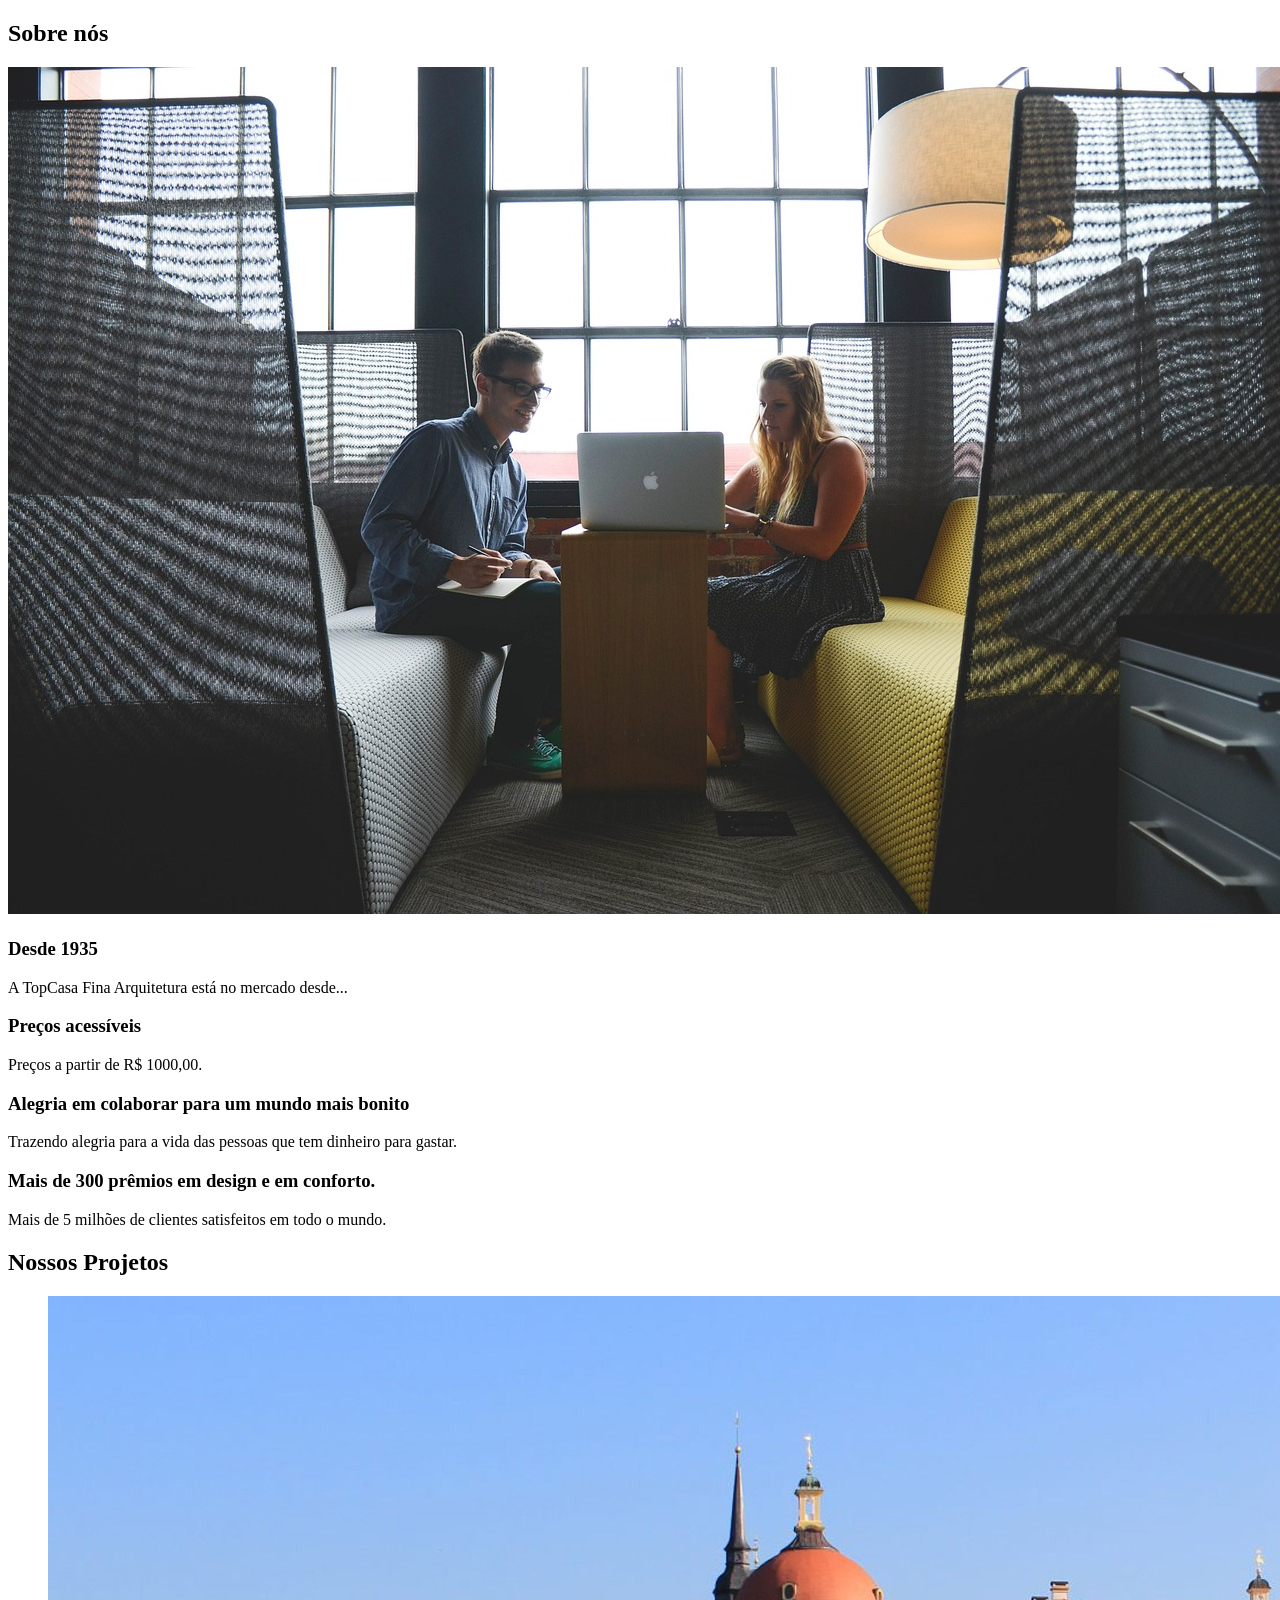
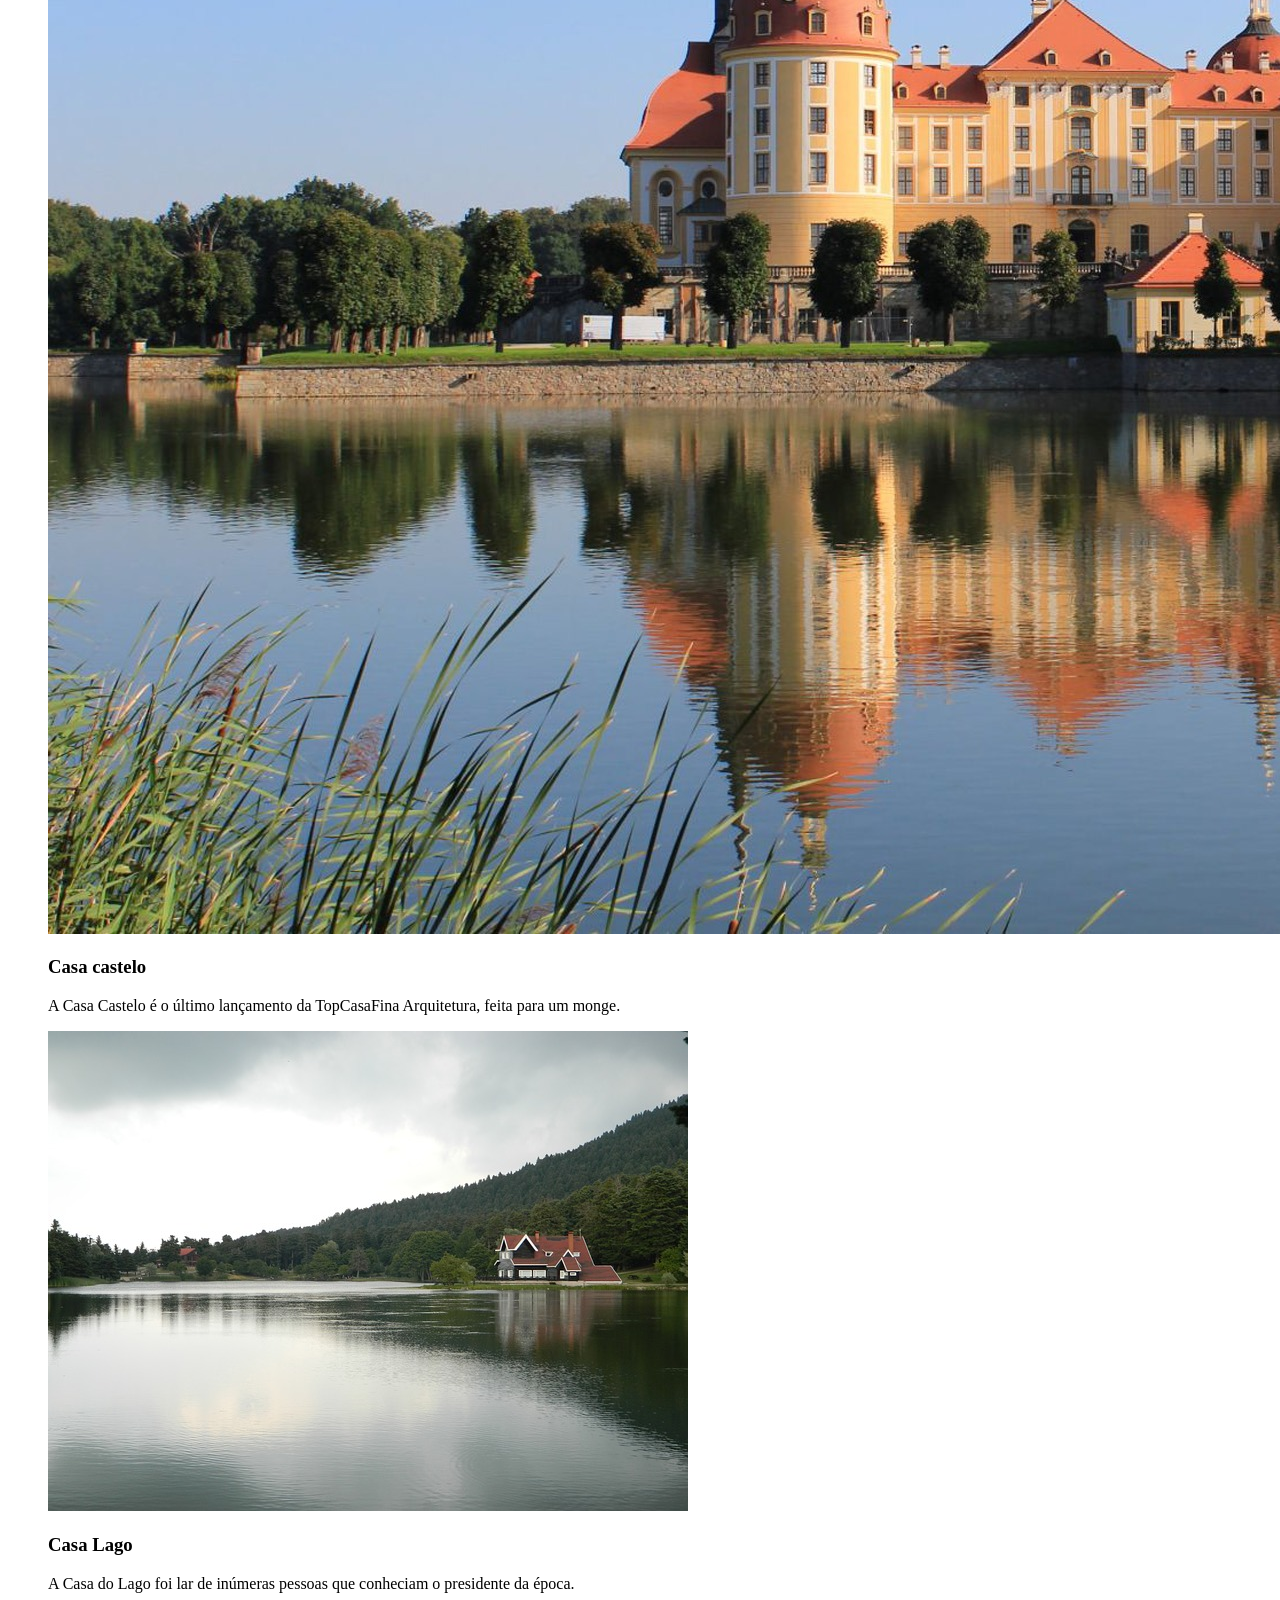
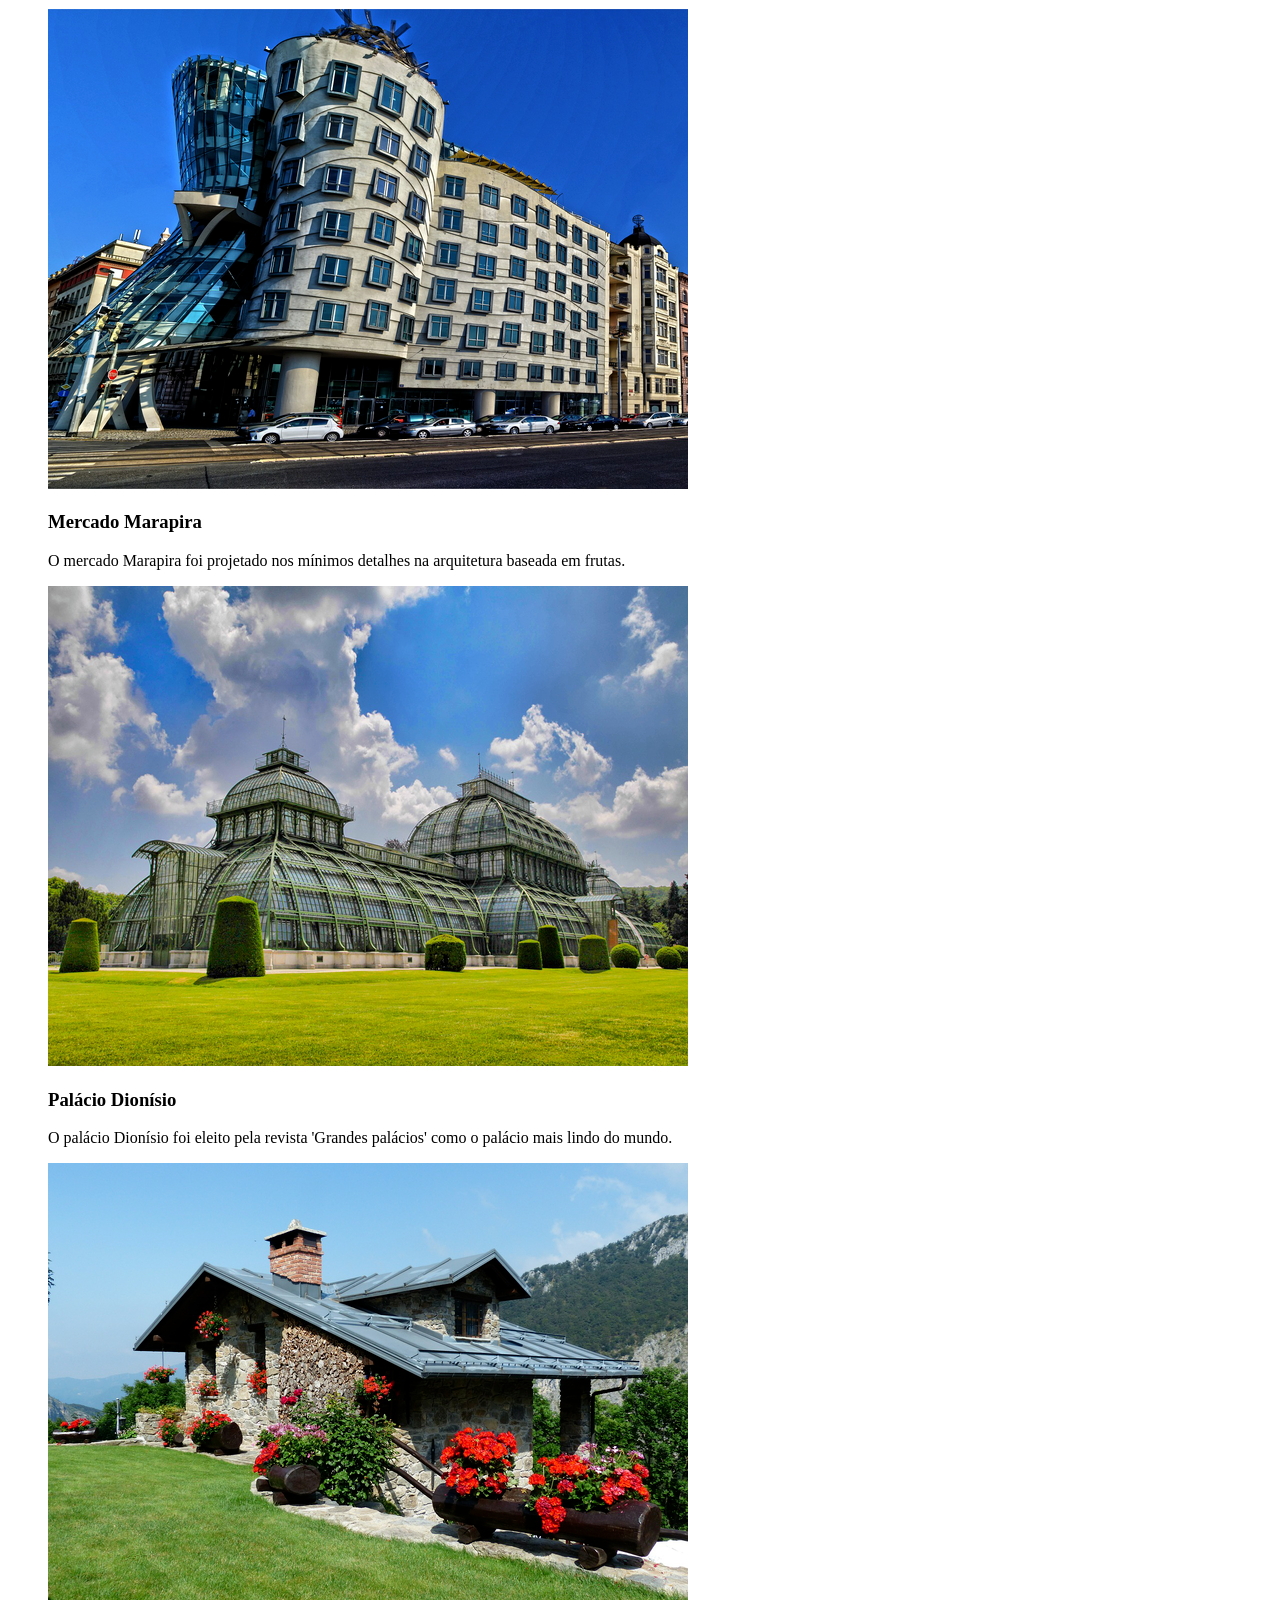
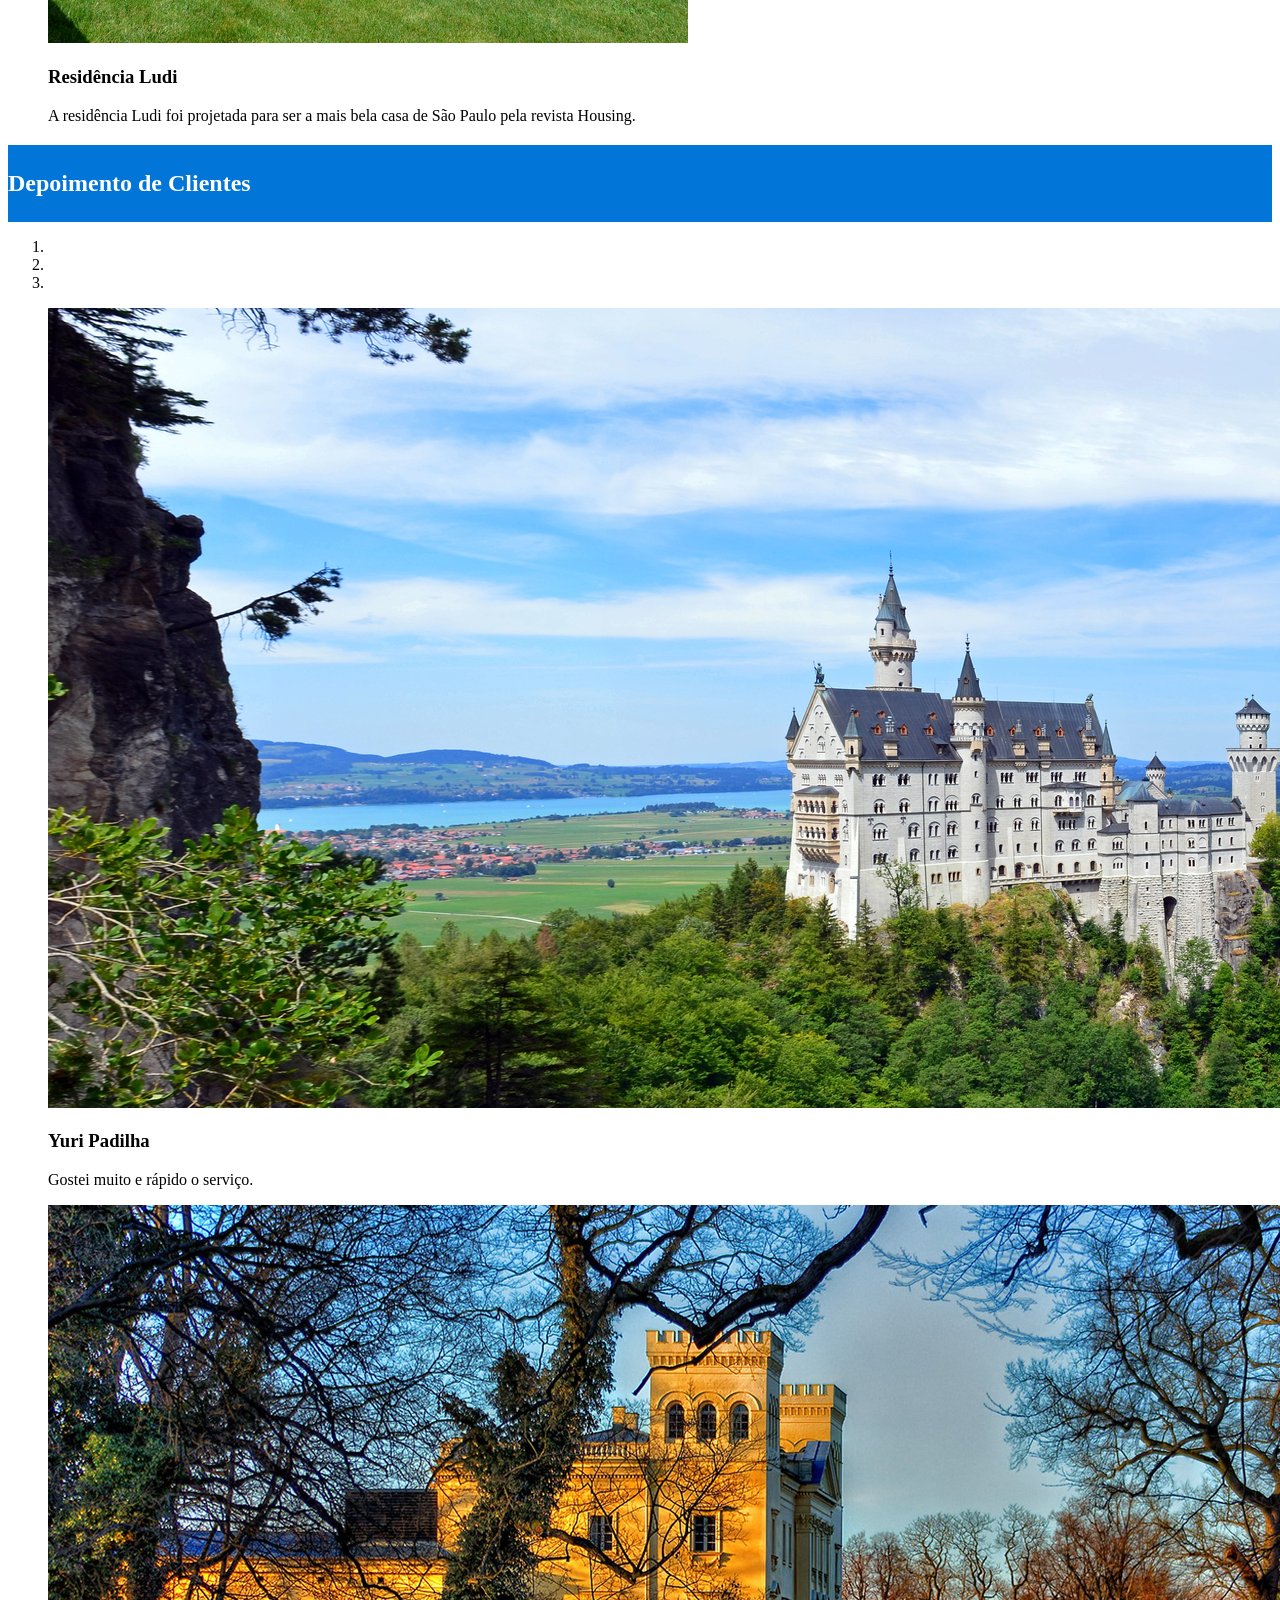
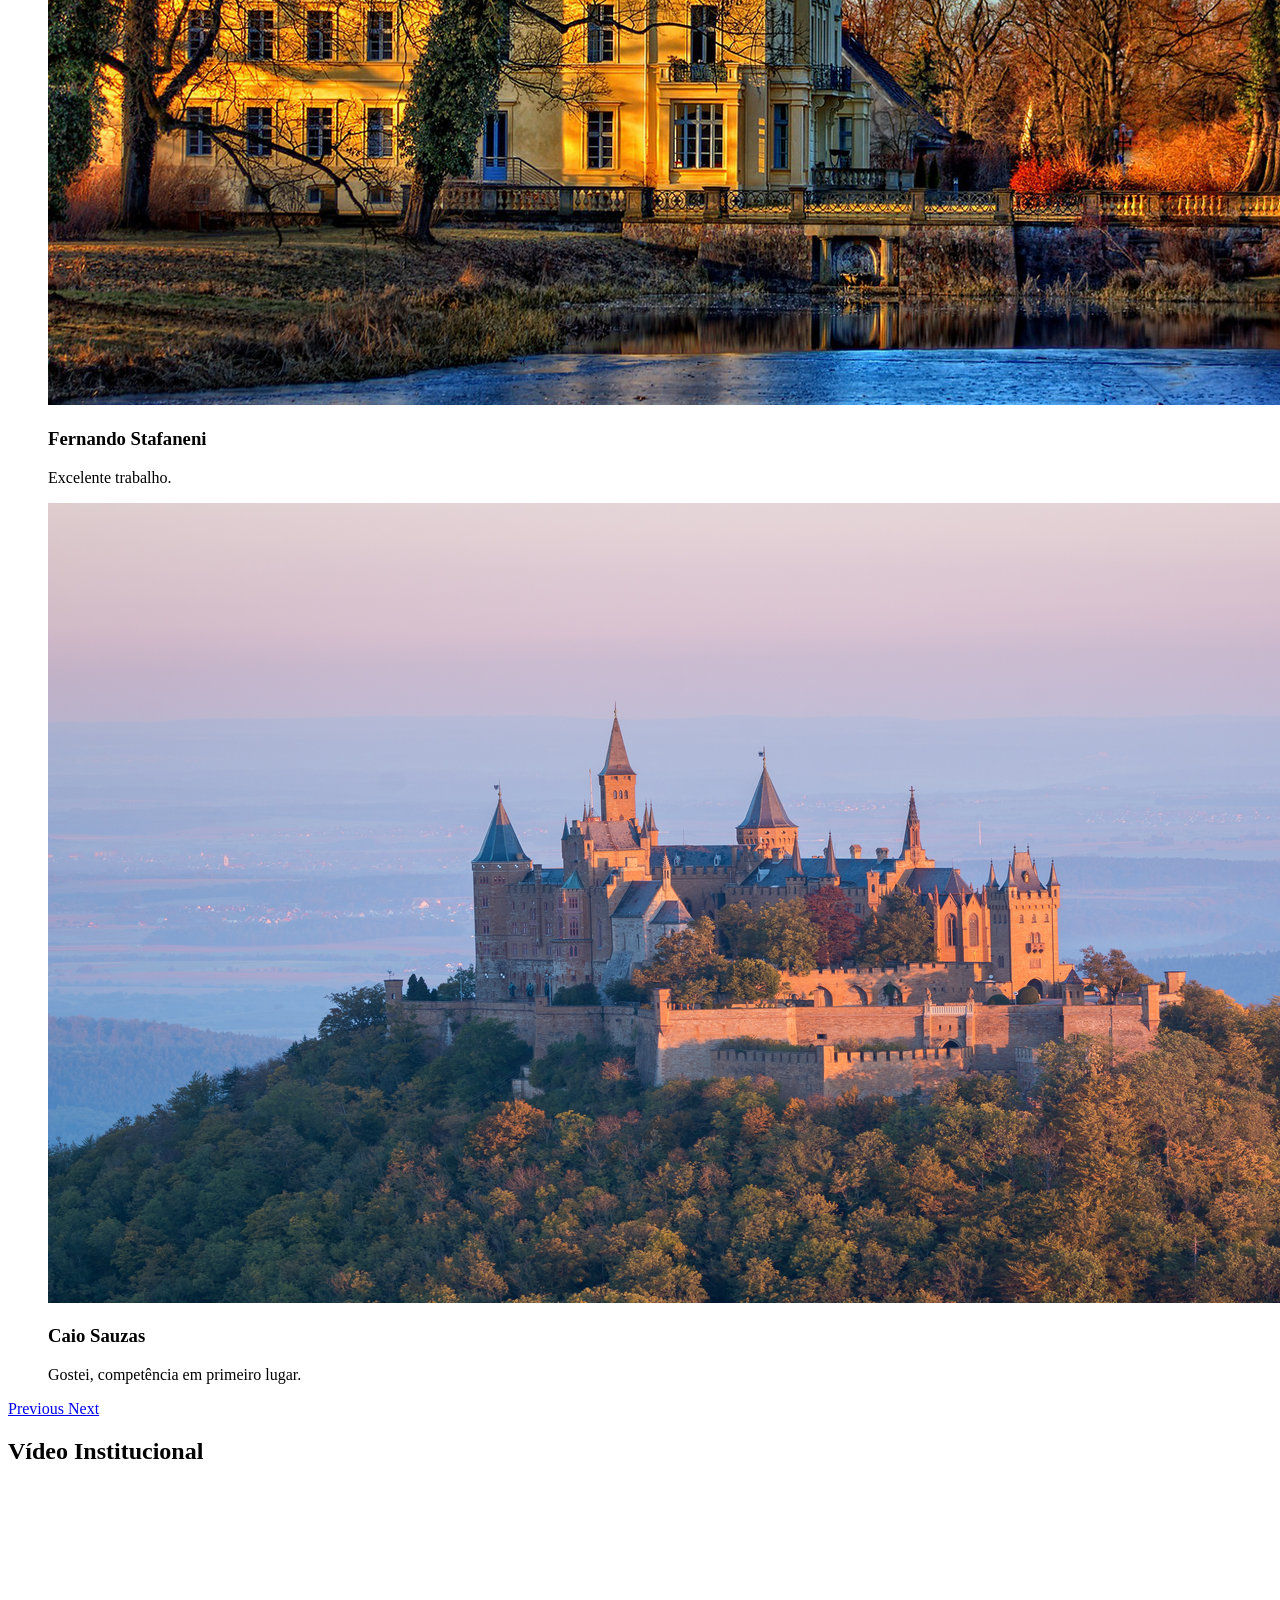
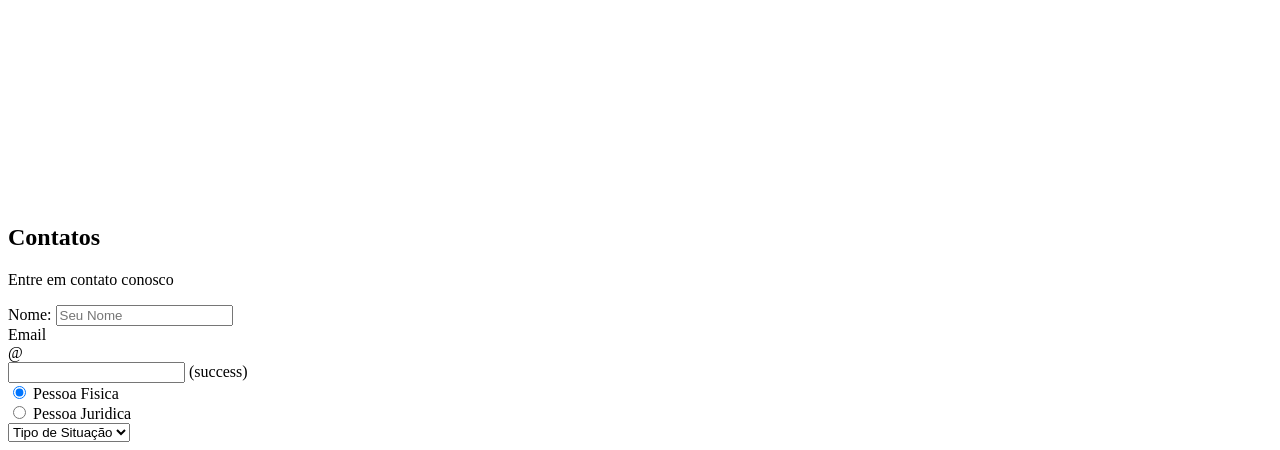
==== index.html @ 4d67a9fd "commmit inicial" ====
<!DOCTYPE html>
<html>
<head>
	<meta charset="utf-8">
	<link rel="stylesheet" type="text/css" href="bootstrap/css/bootstrap.min.css">
	<link rel="stylesheet" type="text/css" href="css/estilos.css">
	<meta name="viewport" content="width=device-width,initial-scale=1">

	<title></title>

</head>
	<body>
		<section class="container">
			<h2> Sobre nós </h2>
			<img class="img-responsive" src="img/empresa.jpg">
			<div class="panel-group" id="painel-sobre">
				<div class="panel panel-default" >

							<div class="panel-heading">
								<h3 class="painel-title" data-toggle="collapse" data-target ="#primeiro-paragrafo" data-parent="#painel-sobre">Desde 1935</h3>		
							</div>				
						
						<div id="primeiro-paragrafo" class="collapse in">
								 <div class="panel-body">
									<div class="panel-heading">
										<p>A TopCasa Fina Arquitetura está no mercado desde... </p>
									</div>
								  </div>
						</div>
						

							<div class="panel-heading">	  
						    	<h3 class="painel-title" data-toggle="collapse" data-target ="#segundo-paragrafo" data-parent="#painel-sobre">Preços acessíveis</h3>
							</div>

						<div id="segundo-paragrafo" class="collapse in">
							    <div class="panel-body">
									<div class="panel-heading">
							    		  <p>Preços a partir de R$ 1000,00.</p>
							    	</div>	
							    </div>
						</div>    

							<div class="panel-heading">	 
						    	<h3 class="painel-title" data-toggle="collapse" data-target ="#terceiro-paragrafo" data-parent="#painel-sobre">Alegria em colaborar para um mundo mais bonito</h3>
						    </div>	

						<div id="terceiro-paragrafo" class="collapse in">    
		  					<div class="panel-body">
								<div class="panel-heading">
								      <p>Trazendo alegria para a vida das pessoas que tem dinheiro para gastar.</p>
								</div>
							</div>
						</div>	
			    </div>
			</div>
		</section>

		<div class="jumbotron">
			<div class="container">
				<h3>Mais de 300 prêmios em design e em conforto.</h3>
				<p>Mais de 5 milhões de clientes satisfeitos em todo o mundo.</p>
			</div>
		</div>
<!-- Inicio parte de projetos -->
		<section class="container">
			<div>
				<h2>Nossos Projetos</h2>
			</div>

			<figure class="thumbnail">
		      <img class="img-responsive" src="img/castelo.jpg" alt="Casa castelo">
			      <figcaption class="caption">

			        <h3>Casa castelo</h3>

				      <p>A Casa Castelo é o último lançamento da TopCasaFina Arquitetura, feita para um monge.</p>
				        
			      </figcaption> 
		    </figure>

			<figure class="thumbnail">
		      <img class="img-responsive" src="img/casa-lago.png" alt="Casa Lago">
			      <figcaption class="caption">

			        <h3>Casa Lago</h3>
				      <p>A Casa do Lago foi lar de inúmeras pessoas que conheciam o presidente da época.</p>

			      </figcaption> 
		    </figure>


			<figure class="thumbnail">
		      <img class="img-responsive" src="img/mercado-marapira.png" alt="Casa castelo">
			      <figcaption class="caption">

			        <h3>Mercado Marapira</h3>
						<p>O mercado Marapira foi projetado nos mínimos detalhes na arquitetura baseada em frutas.</p>
				        
			      </figcaption> 
		    </figure>

		    <figure class="thumbnail">
		      <img class="img-responsive" src="img/palacio-dionisio.png" alt="Palacio Dionisio">
			      <figcaption class="caption">

			        <h3>Palácio Dionísio</h3>
						<p>O palácio Dionísio foi eleito pela revista 'Grandes palácios' como o palácio mais lindo do mundo.</p>
				        
			      </figcaption> 
		    </figure>

		      <figure class="thumbnail">
		      <img class="img-responsive" src="img/residencia-ludi.png" alt="Residencia Ludi">
			      <figcaption class="caption">

			       <h3>Residência Ludi</h3>
						<p>A residência Ludi foi projetada para ser a mais bela casa de São Paulo pela revista Housing.</p>
				        
			      </figcaption> 
		    </figure>

		</section>
<!-- Fim a parte de projetos . -->



<!--Inicio da parte de carrossel. -->
<section>
		<h2 class="depoimentos-cliente">Depoimento de Clientes</h2>

		<div id="carousel-example-generic" class="carousel slide" data-ride="carousel">
		  <!-- Indicators -->
		  <ol class="carousel-indicators">
		    <li data-target="#carousel-example-generic" data-slide-to="0" class="active"></li>
		    <li data-target="#carousel-example-generic" data-slide-to="1"></li>
		    <li data-target="#carousel-example-generic" data-slide-to="2"></li>
		  </ol>

		  <!-- Wrapper for slides -->
		  <div class="carousel-inner" role="listbox">
			    <figure class="item active">
				      <img src="img\depoimentos\projetos0.png" alt="Depoimentois cliente">
					      <figcaption class="carousel-caption">
						        <h3> Yuri Padilha </h3>
								<p> Gostei muito e rápido o serviço.</p>      
						  </figcaption>
			    </figure>
				<figure class="item">
				      <img src="img\depoimentos\projetos1.png" alt="Depoimentois cliente">
						     <figcaption class="carousel-caption">
						        		<h3> Fernando Stafaneni </h3>
										<p>Excelente trabalho. </p>     
							  </figcaption> 
				</figure>

					 <figure class="item">
					      <img src="img\depoimentos\projetos2.png" alt="Depoimentois cliente">
							      <figcaption class="carousel-caption">
										   <h3>Caio Sauzas	</h3>
										   <p>Gostei, competência em primeiro lugar.</p>
					              </figcaption>

				     </figure>

				</div>

					  <!-- Controls -->
					  <a class="left carousel-control" href="#carousel-example-generic" role="button" data-slide="prev">
					    <span class="glyphicon glyphicon-chevron-left" aria-hidden="true"></span>
					    <span class="sr-only">Previous</span>
					  </a>
					  <a class="right carousel-control" href="#carousel-example-generic" role="button" data-slide="next">
					    <span class="glyphicon glyphicon-chevron-right" aria-hidden="true"></span>
					    <span class="sr-only">Next</span>
					  </a>
		</div>
</section>
<!--Final da parte de carrossel. -->

<section class="container">
    <h2>Vídeo Institucional</h2>
    <div class="embed-responsive embed-responsive-16by9">
	<iframe width="560" height="315" src="https://www.youtube.com/embed/hCMN40mVzF0" title="YouTube video player" frameborder="0" allow="accelerometer; autoplay; clipboard-write; encrypted-media; gyroscope; picture-in-picture" allowfullscreen></iframe>
            </div>
</section>

 
<!-- Fomulario Contatos-->


<section>
	<h2>Contatos</h2>
	<p>Entre em contato conosco</p>
		<form>
			<div class="form-group">
				<label for="contato-name">Nome:</label>

					<input class="form-control" id="contato-name" type="text" placeholder="Seu Nome">
			  
			</div>
		</form>

		<form>
			<div class="form-group">
			    <label for="contato-email" for="inputSuccess3">Email</label>
			    <div class="input-group">
			            <div class="input-group-addon">@</div>
			            <input type="email" class="form-control" id="contato-email" id="inputSuccess3" aria-describedby="inputSuccess3Status">
				            <span class="glyphicon glyphicon-ok form-control-feedback" aria-hidden="true"></span>
	     					<span id="inputSuccess3Status" class="sr-only">(success)</span>

			    </div>
			</div>
		</form>

		<form>
			<div class="radio">
				<label>
						<input type="radio" name="tipos-pessoas"  checked>
				Pessoa Fisica

				</label>
			</div>

			<div class="radio">
				<label>
						<input type="radio"  type="radio" name="tipos-pessoas" >
			Pessoa Juridica
				</label>
			</div>

		</form>


		<select class="form-control">

			<option disabled selected >Tipo de Situação</option>
    		<option>Casa</option>
    		<option>Apartamento</option>
    		<option>Mansão</option>

		</select>


</section>

<!-- import JavaScript -->
		<script src= "jquery.js"></script>
		<script src="bootstrap/js/bootstrap.min.js" ></script>
	</body>
</html>
---- css/estilos.css ----
#painel-sobre{

	margin-top:20px; 
}
.depoimentos-cliente{

	background-color: #0275D8;
	padding-top: 25px;
	padding-bottom: 25px;
	color: #FFF;
	margin-bottom: 0;
	font-size: 24px;

}
.cadastro-pessoa{

	display: inline;
}

.radio-botton{

	width: 50%;
	display: inline;

}
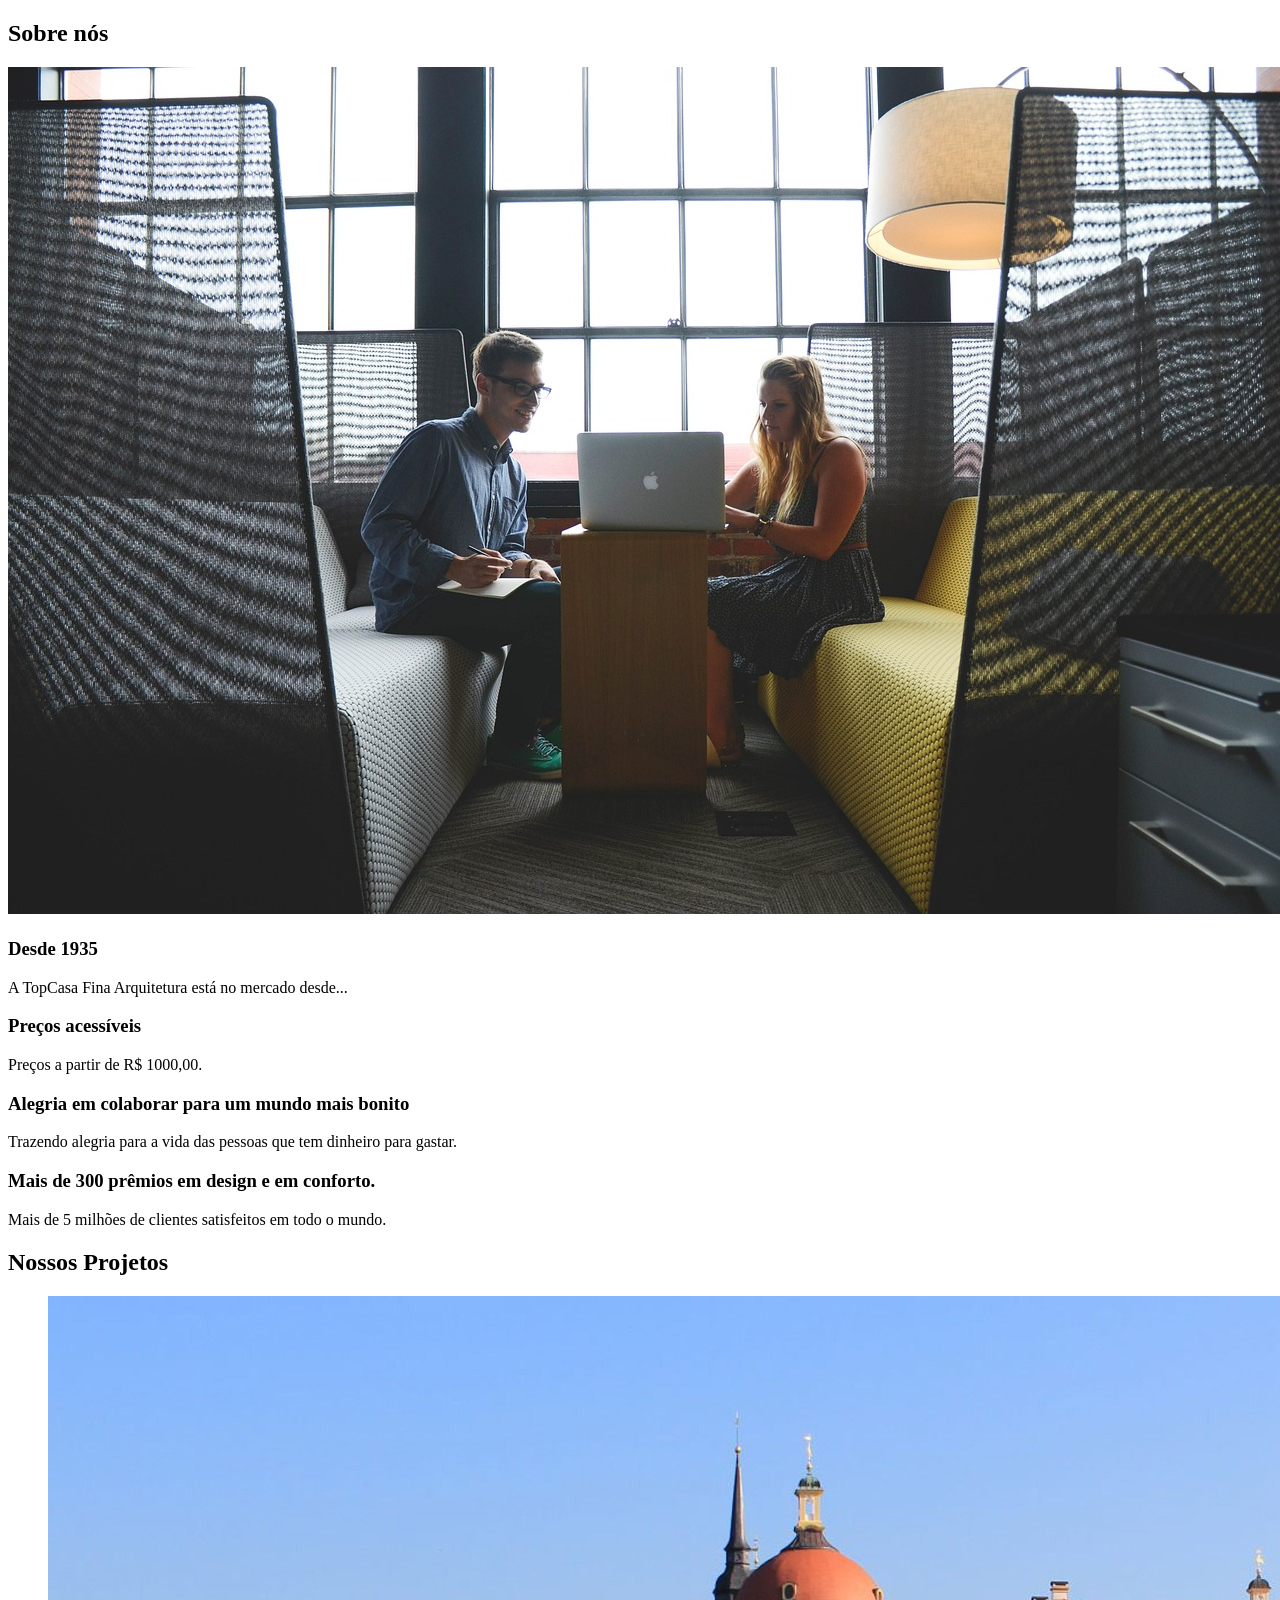
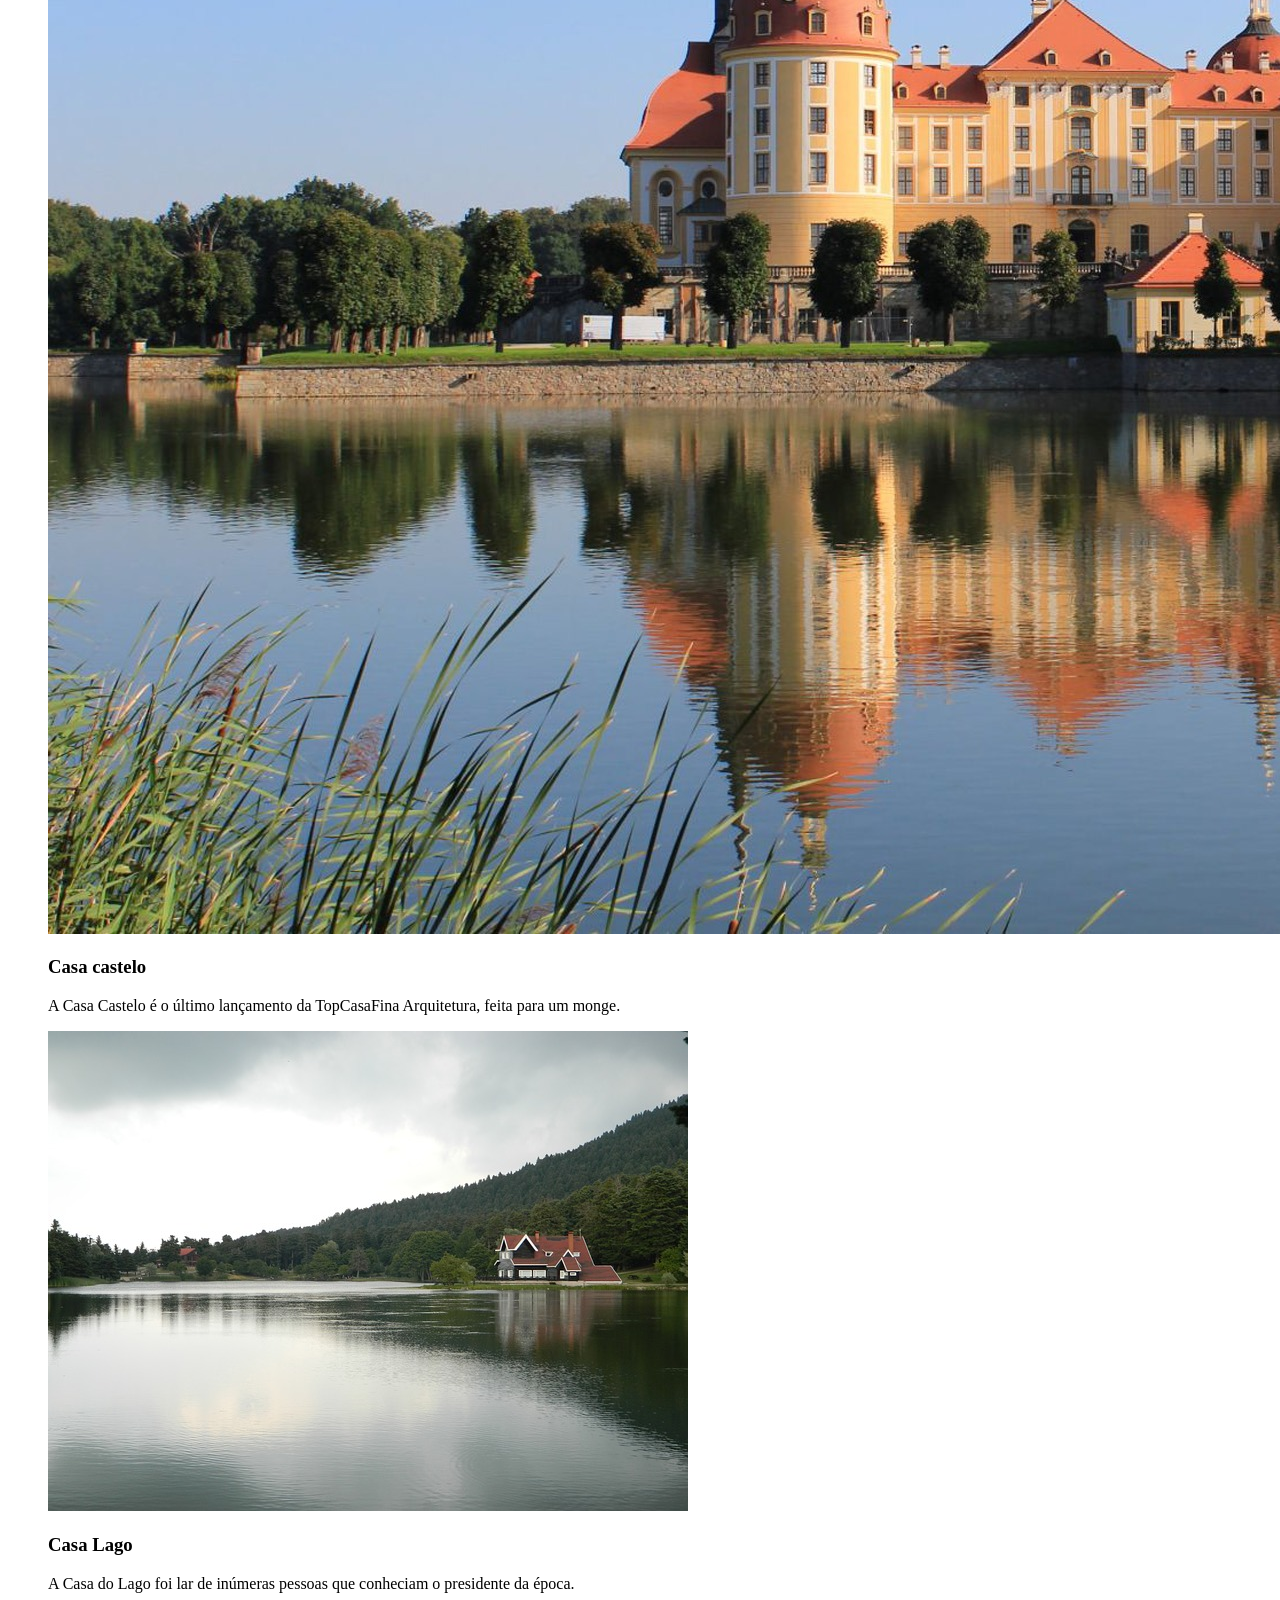
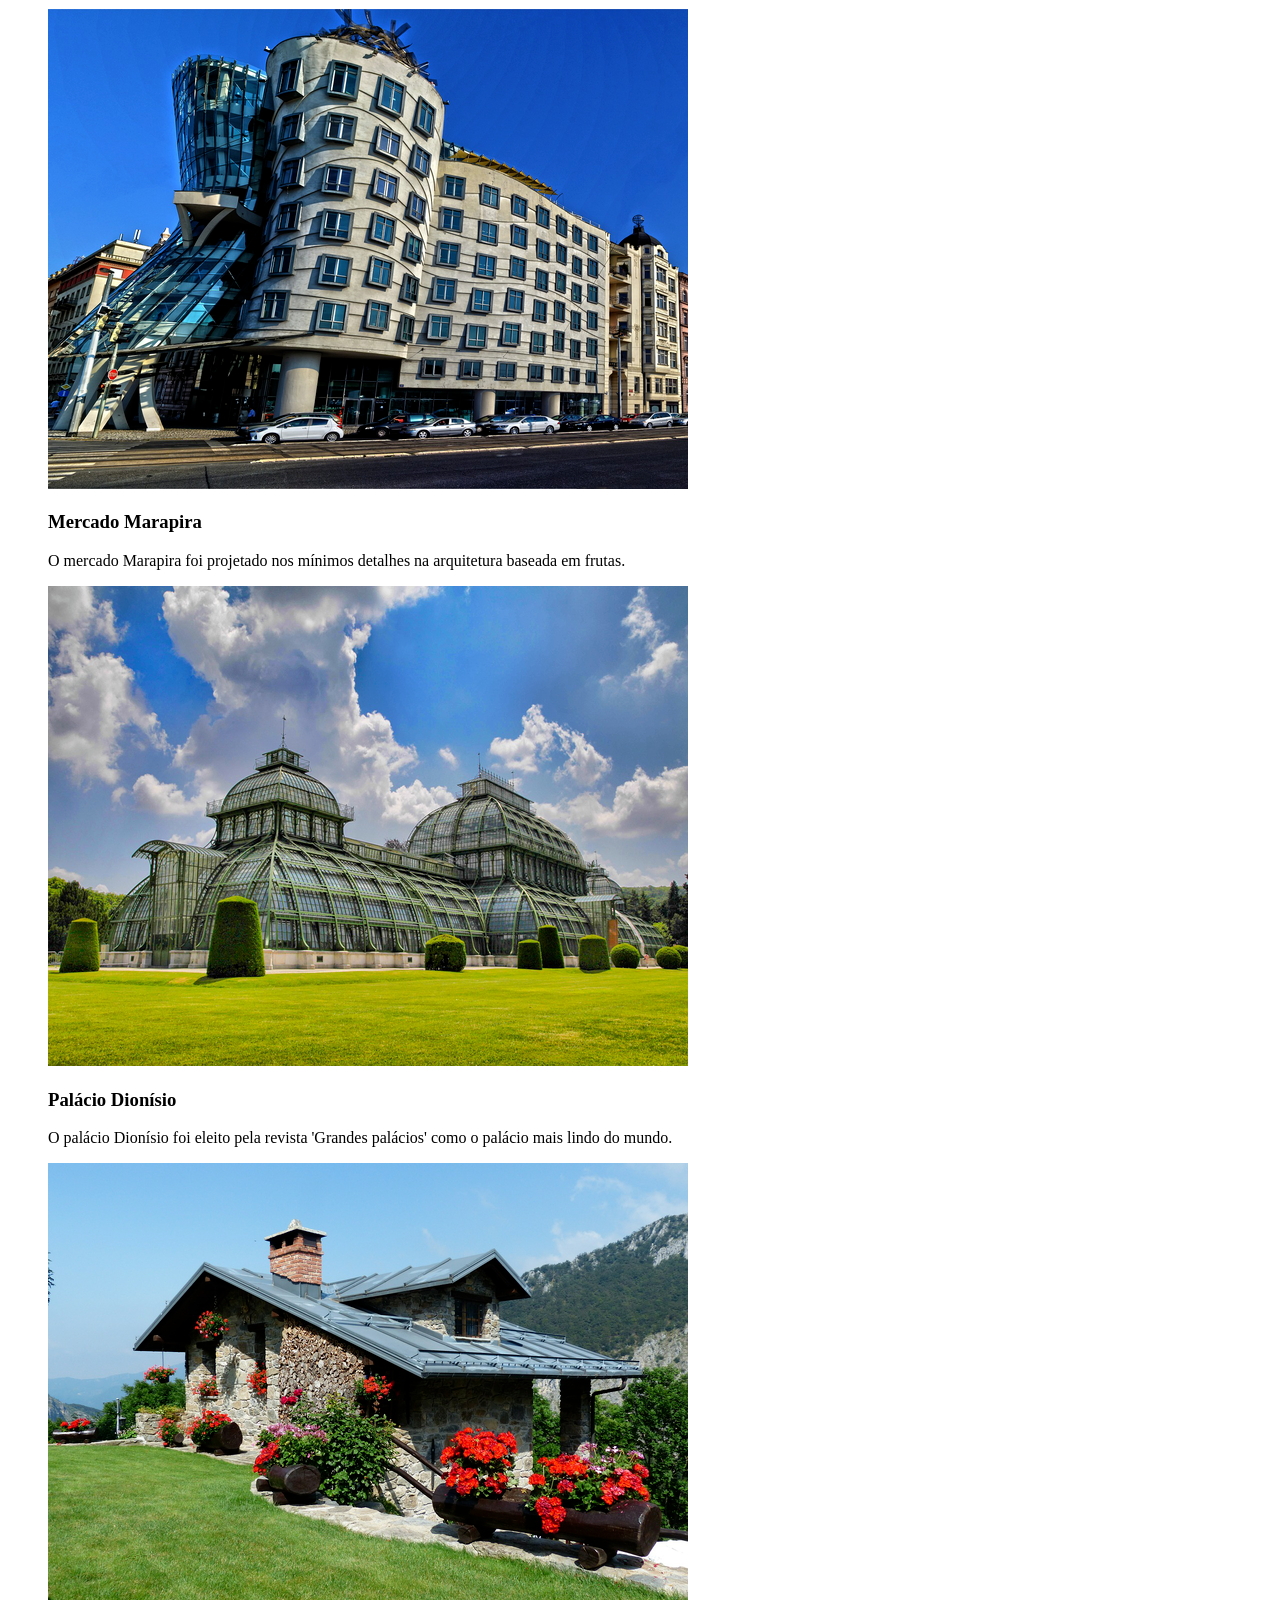
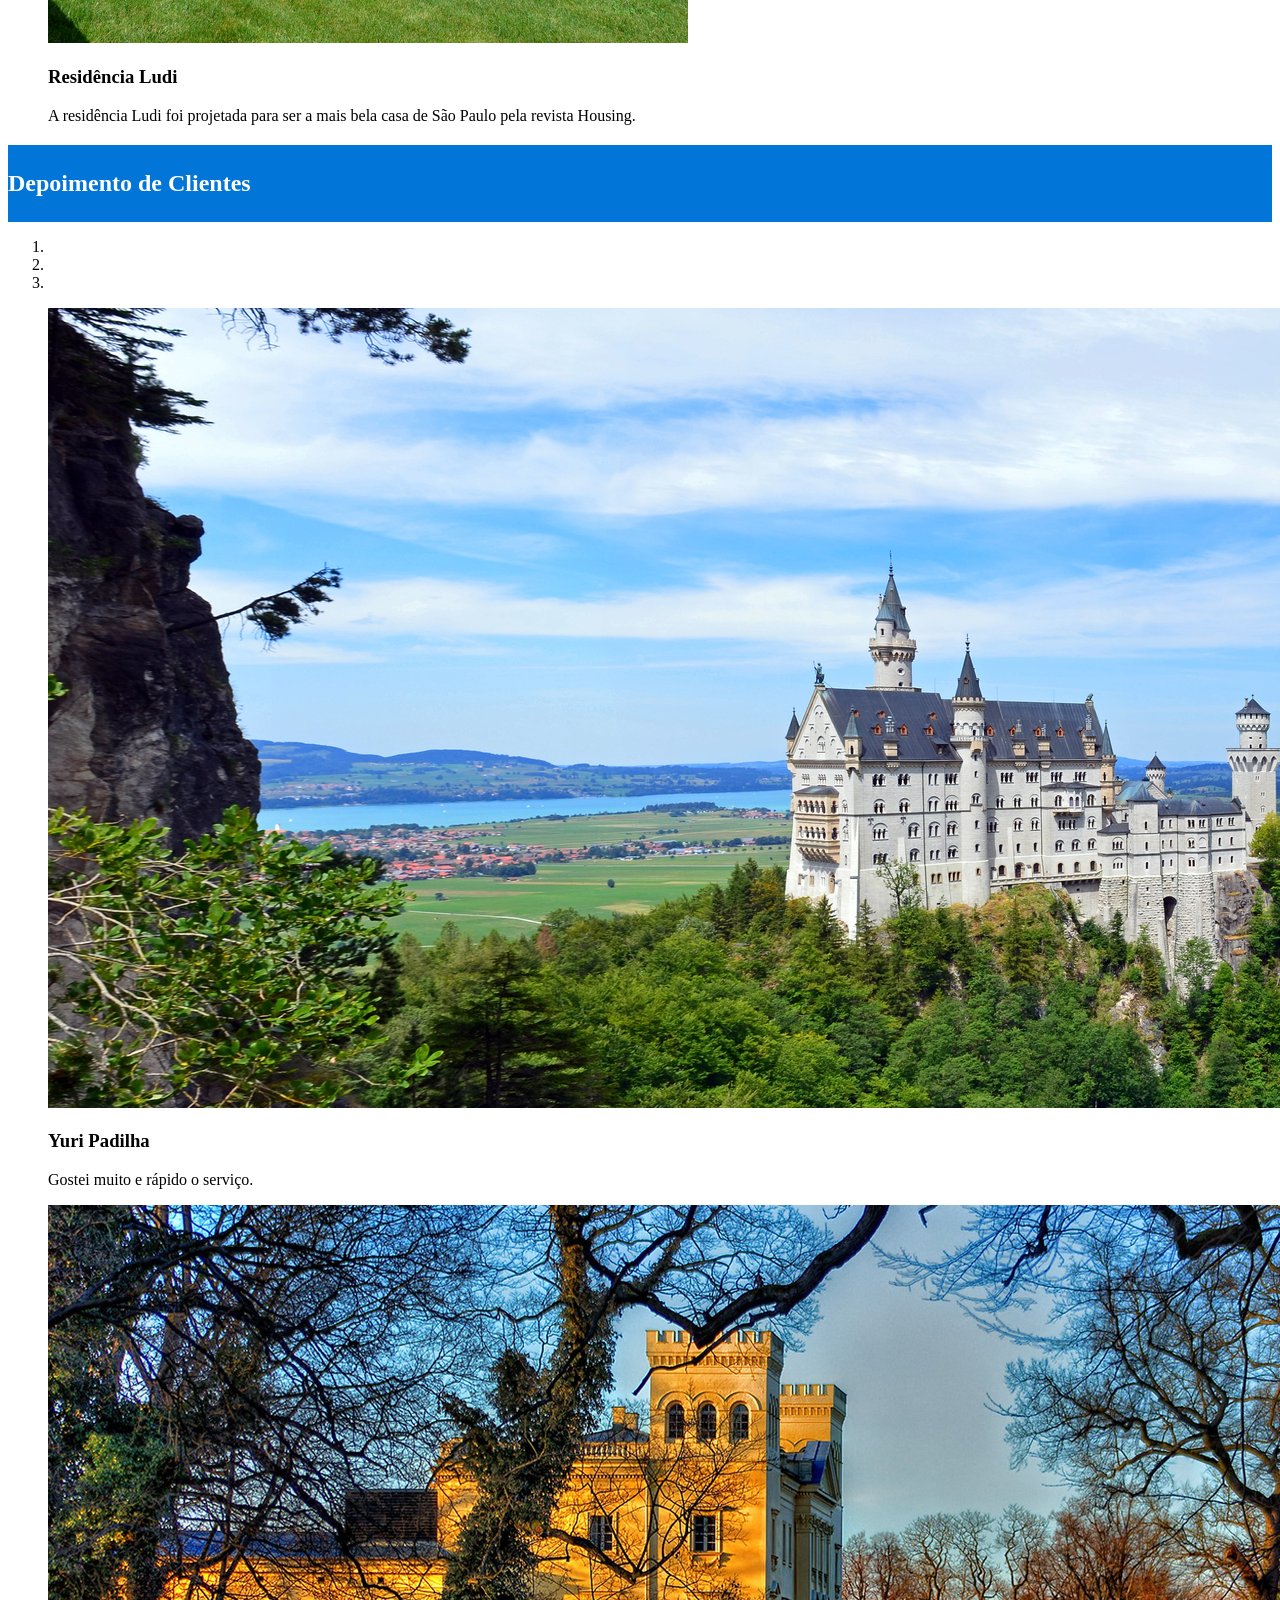
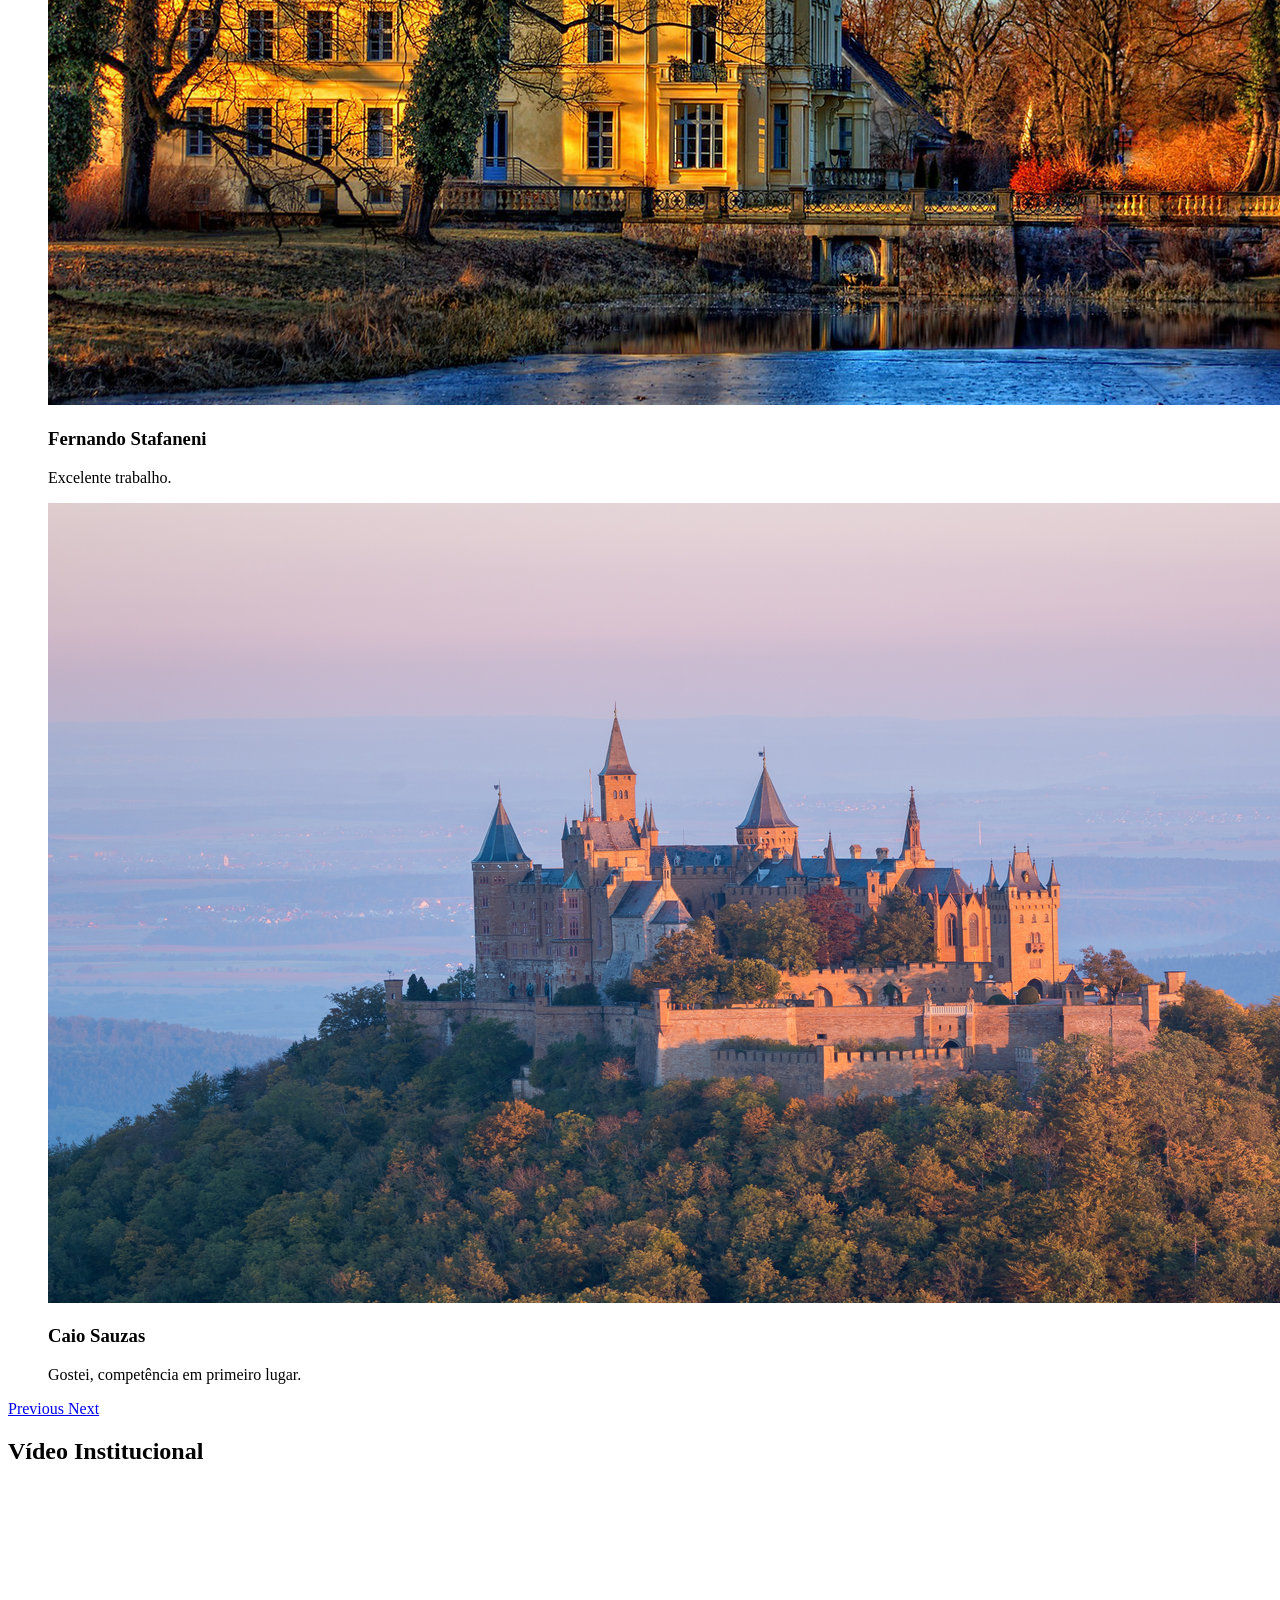
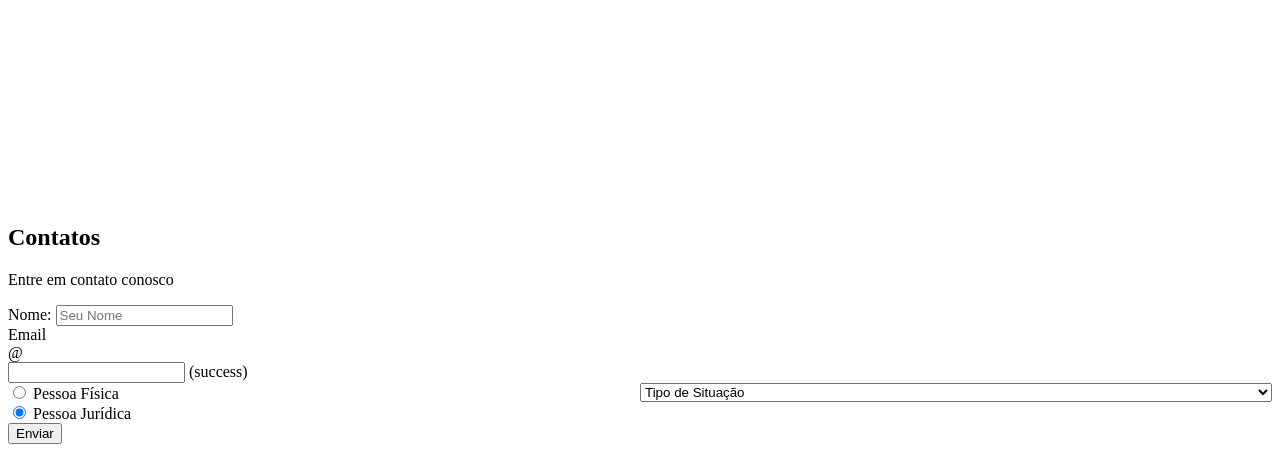
==== commit deba7236: "Implementação do formulario" ====
--- a/index.html
+++ b/index.html
@@ -181,7 +181,7 @@
 <section class="container">
     <h2>Vídeo Institucional</h2>
     <div class="embed-responsive embed-responsive-16by9">
-	<iframe width="560" height="315" src="https://www.youtube.com/embed/hCMN40mVzF0" title="YouTube video player" frameborder="0" allow="accelerometer; autoplay; clipboard-write; encrypted-media; gyroscope; picture-in-picture" allowfullscreen></iframe>
+	<iframe width="560" height="315" src="https://www.youtube.com/embed/i_3Pv1AygeI" frameborder="0" allowfullscreen></iframe>
             </div>
 </section>
 
@@ -192,12 +192,11 @@
 <section>
 	<h2>Contatos</h2>
 	<p>Entre em contato conosco</p>
+
 		<form>
 			<div class="form-group">
 				<label for="contato-name">Nome:</label>
-
-					<input class="form-control" id="contato-name" type="text" placeholder="Seu Nome">
-			  
+					<input class="form-control" id="contato-name" type="text" placeholder="Seu Nome">			  
 			</div>
 		</form>
 
@@ -214,36 +213,37 @@
 			</div>
 		</form>
 
+
 		<form>
-			<div class="radio">
-				<label>
-						<input type="radio" name="tipos-pessoas"  checked>
-				Pessoa Fisica
-
-				</label>
-			</div>
-
-			<div class="radio">
-				<label>
-						<input type="radio"  type="radio" name="tipos-pessoas" >
-			Pessoa Juridica
-				</label>
-			</div>
-
-		</form>
-
-
-		<select class="form-control">
-
-			<option disabled selected >Tipo de Situação</option>
-    		<option>Casa</option>
-    		<option>Apartamento</option>
-    		<option>Mansão</option>
-
-		</select>
-
-
-</section>
+			<div class="grupo-radio">
+    <div class="radio">
+        <label>
+            <input type="radio" name="tipo-pessoa" checked> 
+            Pessoa Física
+        </label>
+    </div>
+    <div class="radio">
+        <label>
+            <input type="radio" name="tipo-pessoa" checked> 
+            Pessoa Jurídica
+        </label>
+    </div>
+</div><!--  
+
+			--><select class=" contato-select form-control">
+
+					<option disabled selected >Tipo de Situação</option>
+		    		<option>Casa</option>
+		    		<option>Apartamento</option>
+		    		<option>Mansão</option>
+
+			</select>
+
+			<button type="submit" class="btn btn-primary ">Enviar</button>
+			
+
+	</form>
+
 
 <!-- import JavaScript -->
 		<script src= "jquery.js"></script>
--- a/css/estilos.css
+++ b/css/estilos.css
@@ -17,9 +17,18 @@
 	display: inline;
 }
 
-.radio-botton{
+
+.contato-select,
+.grupo-radio{
+	width: 50%;
+	display: inline-block;
+	vertical-align: top;
+}
+.grupo-radio .radio:first-child{
+	margin-top: 0px;
+
+}
+.alinhar-centro{
 
 	width: 50%;
-	display: inline;
-
 }
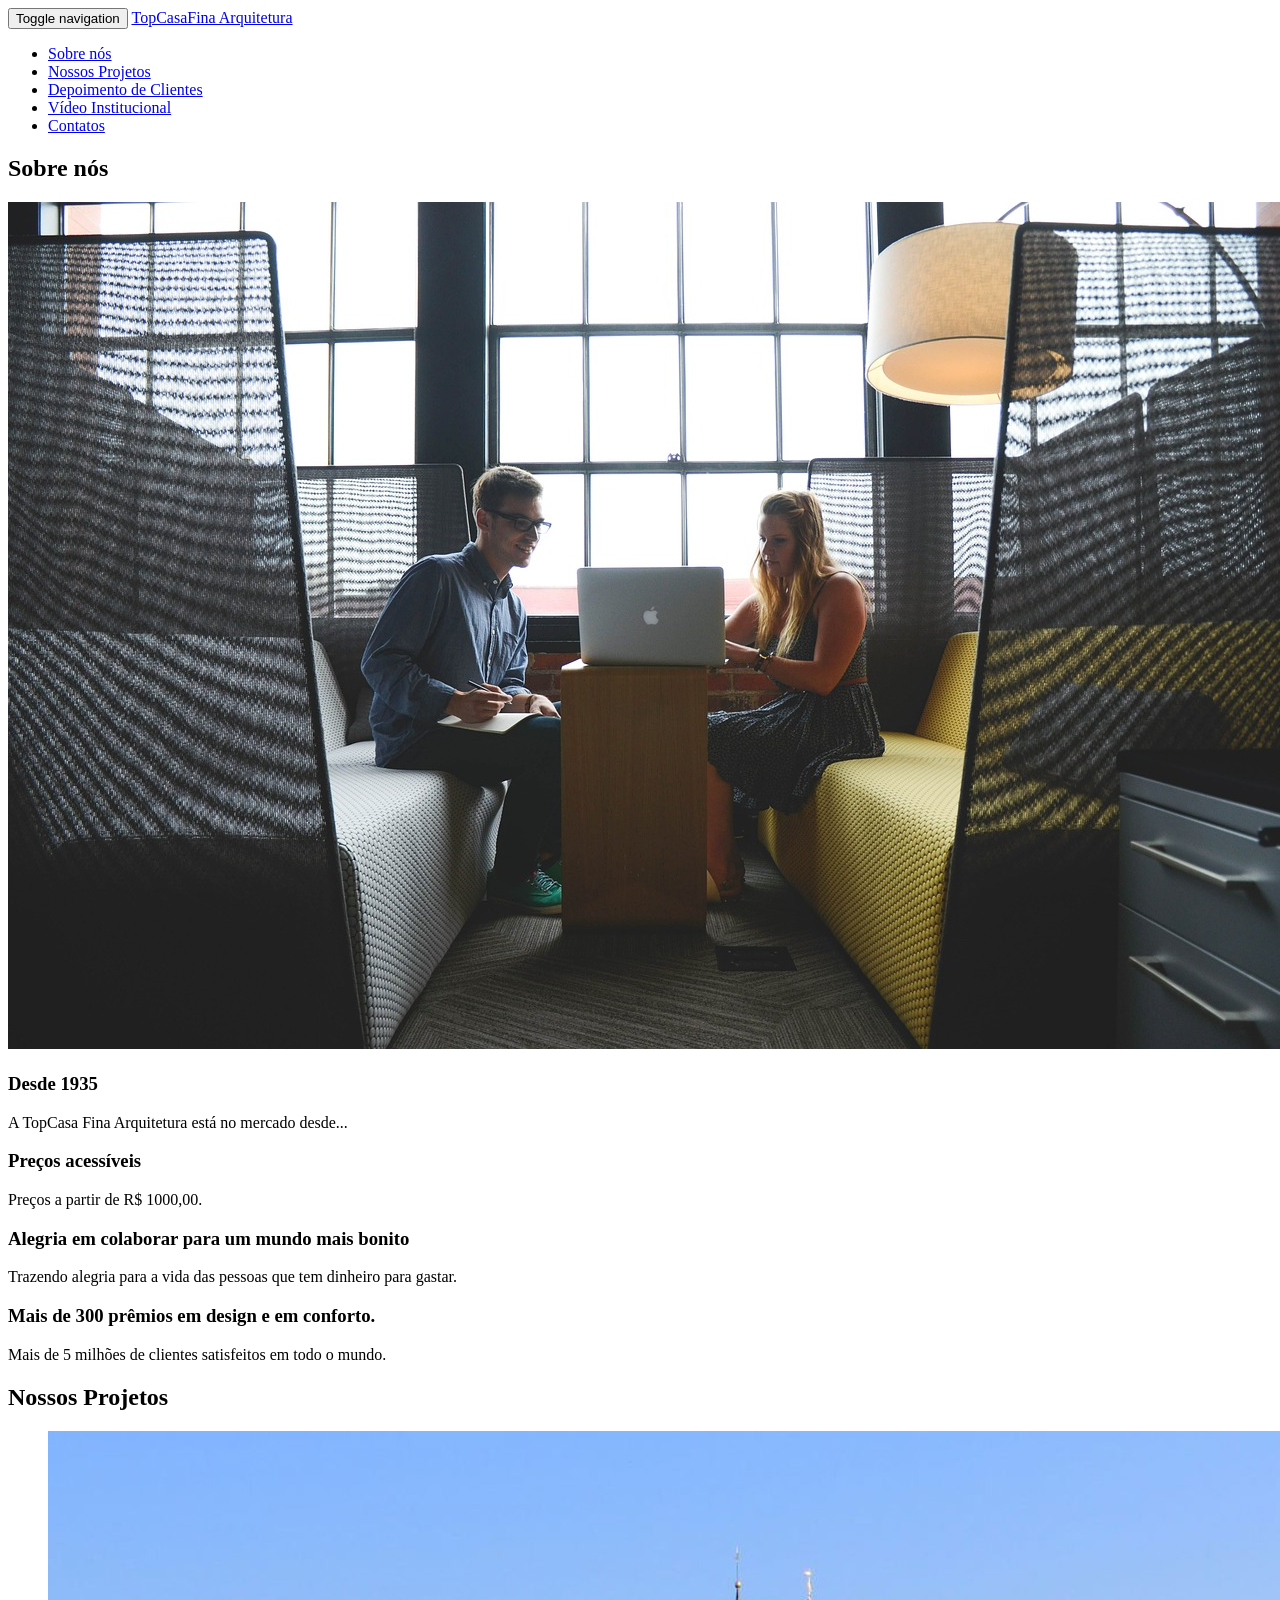
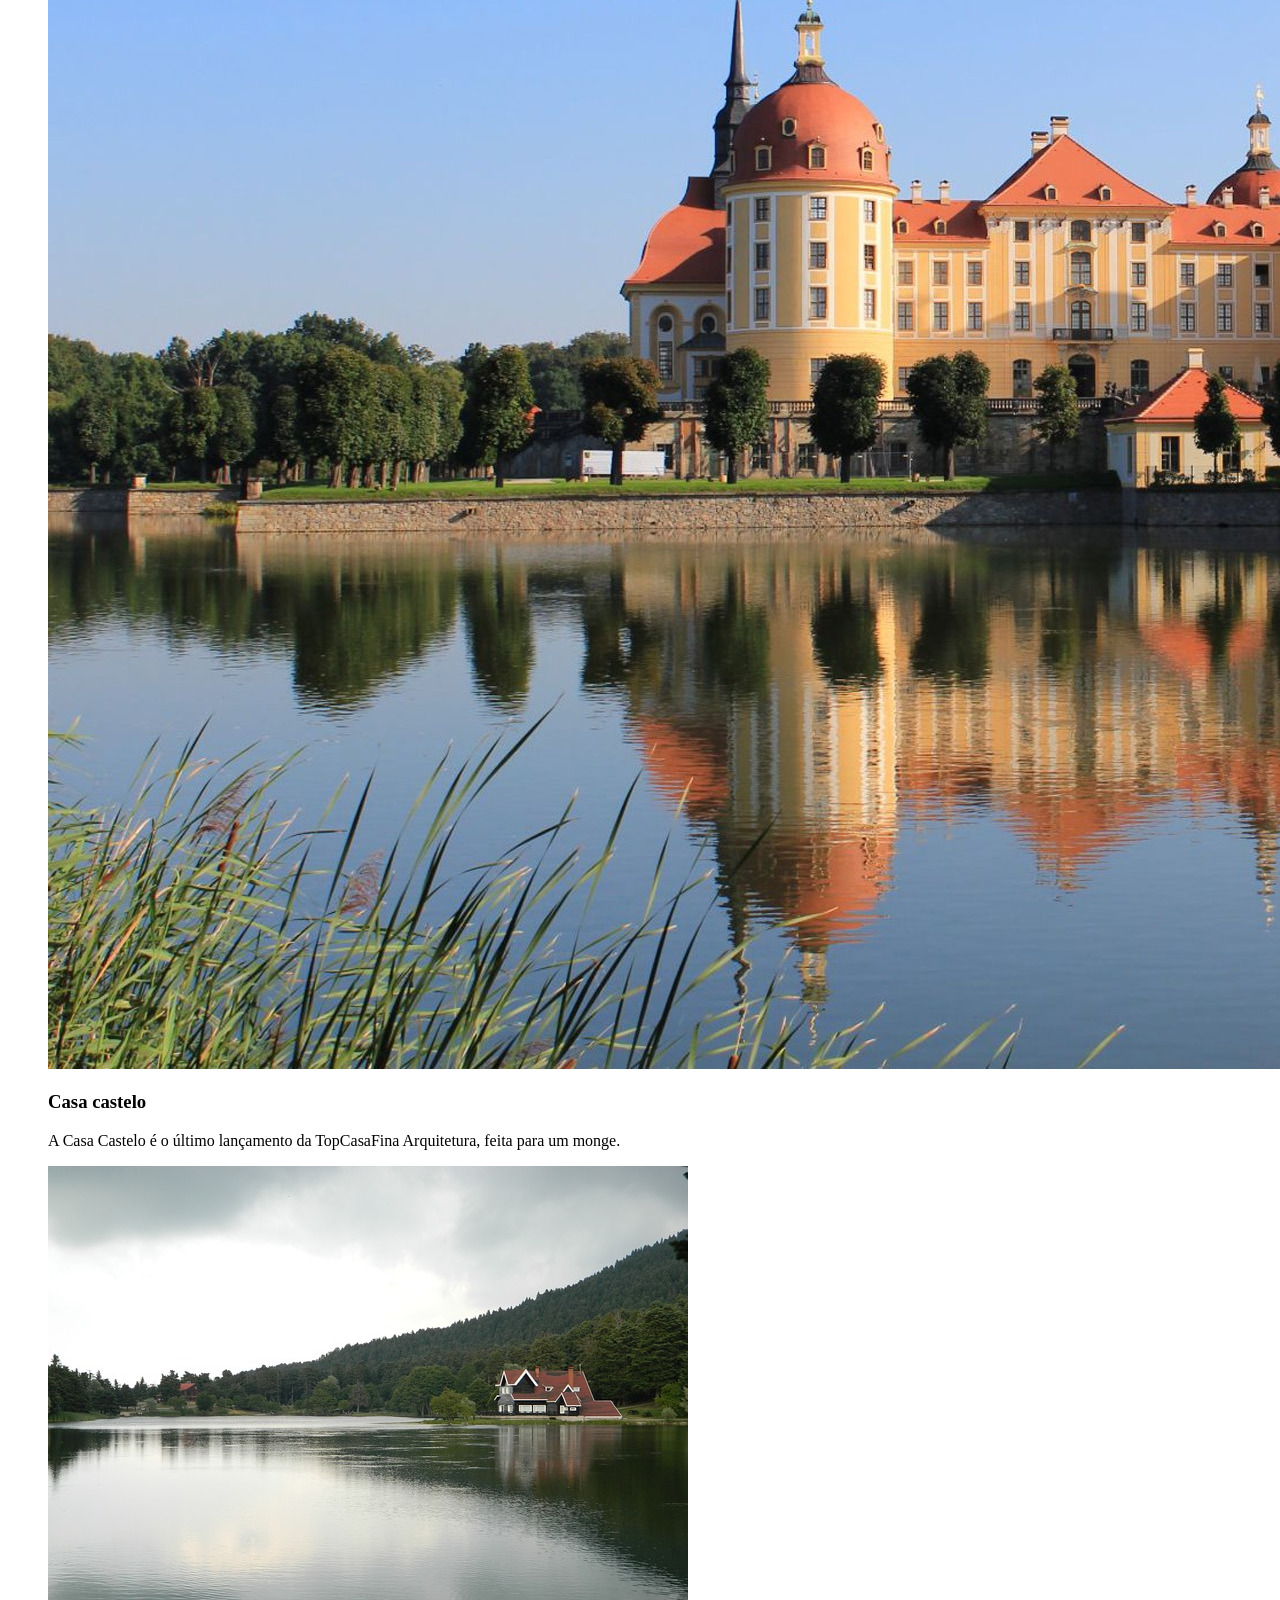
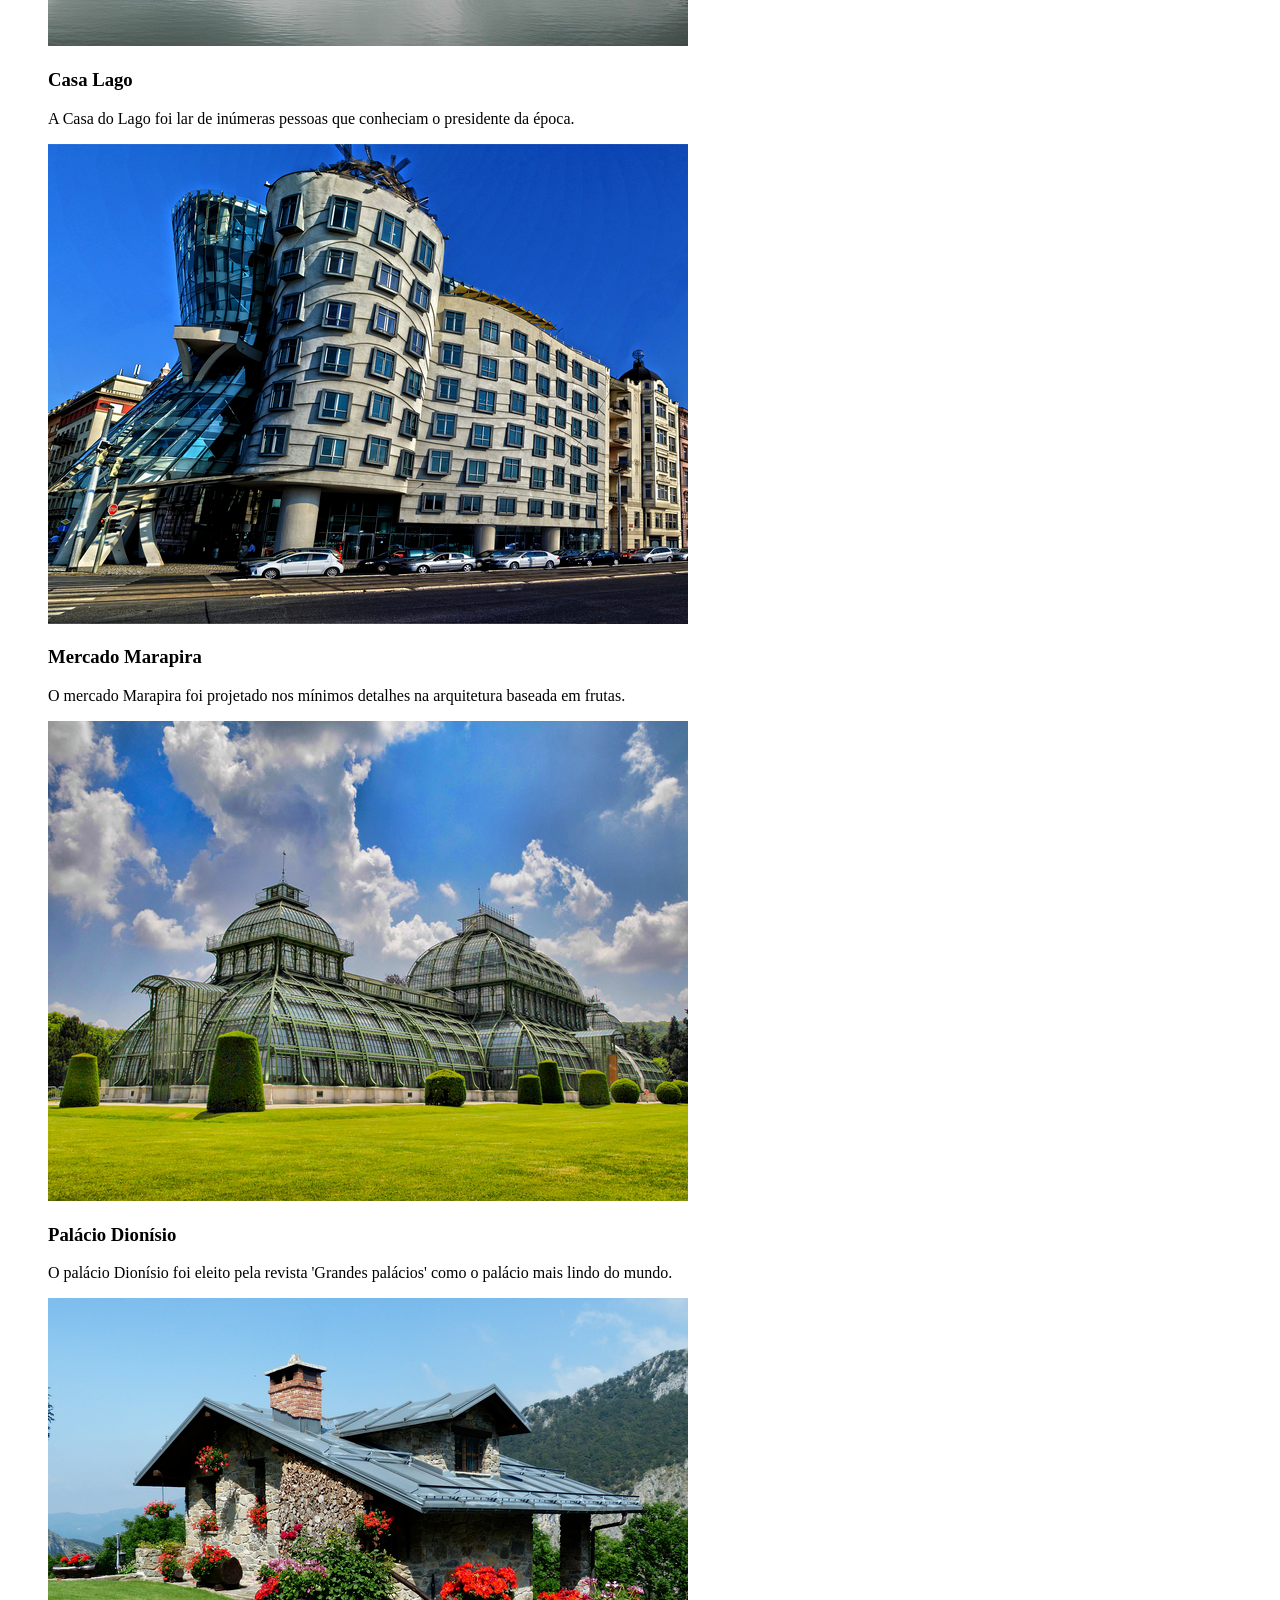
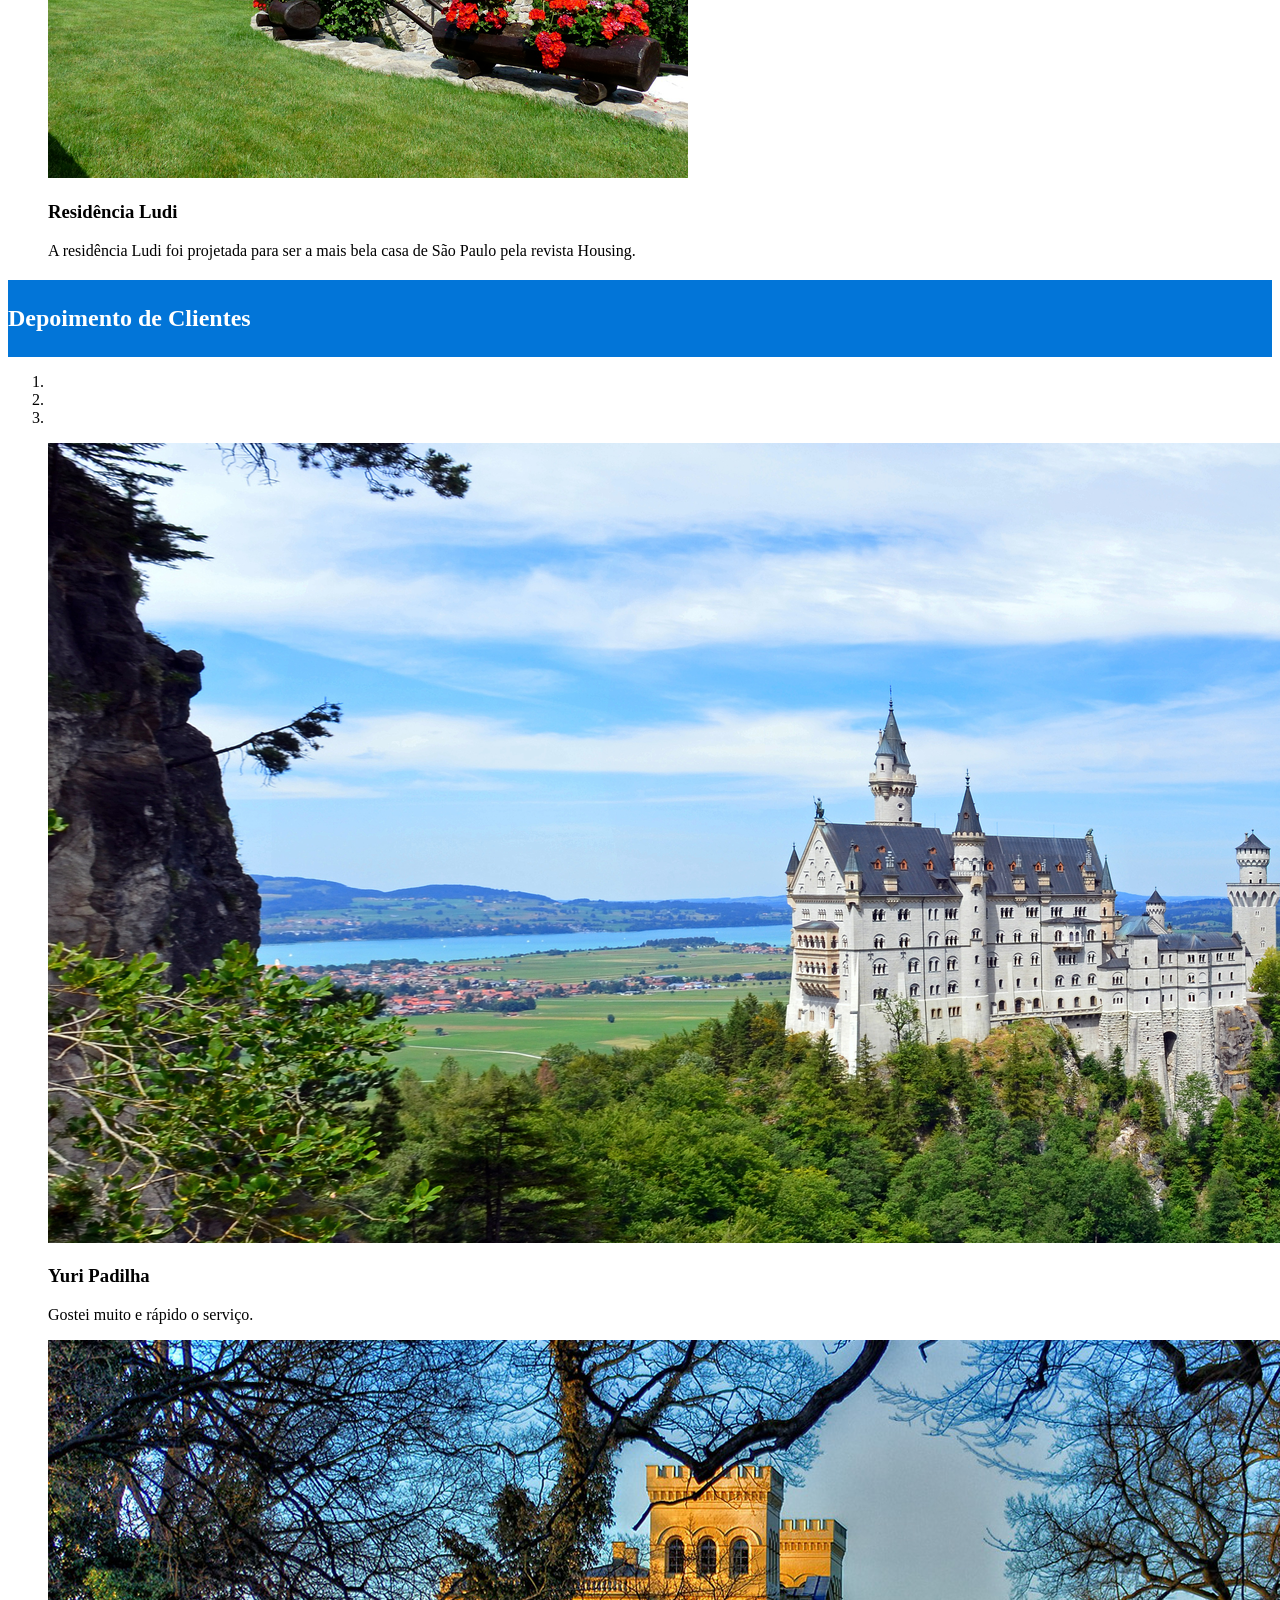
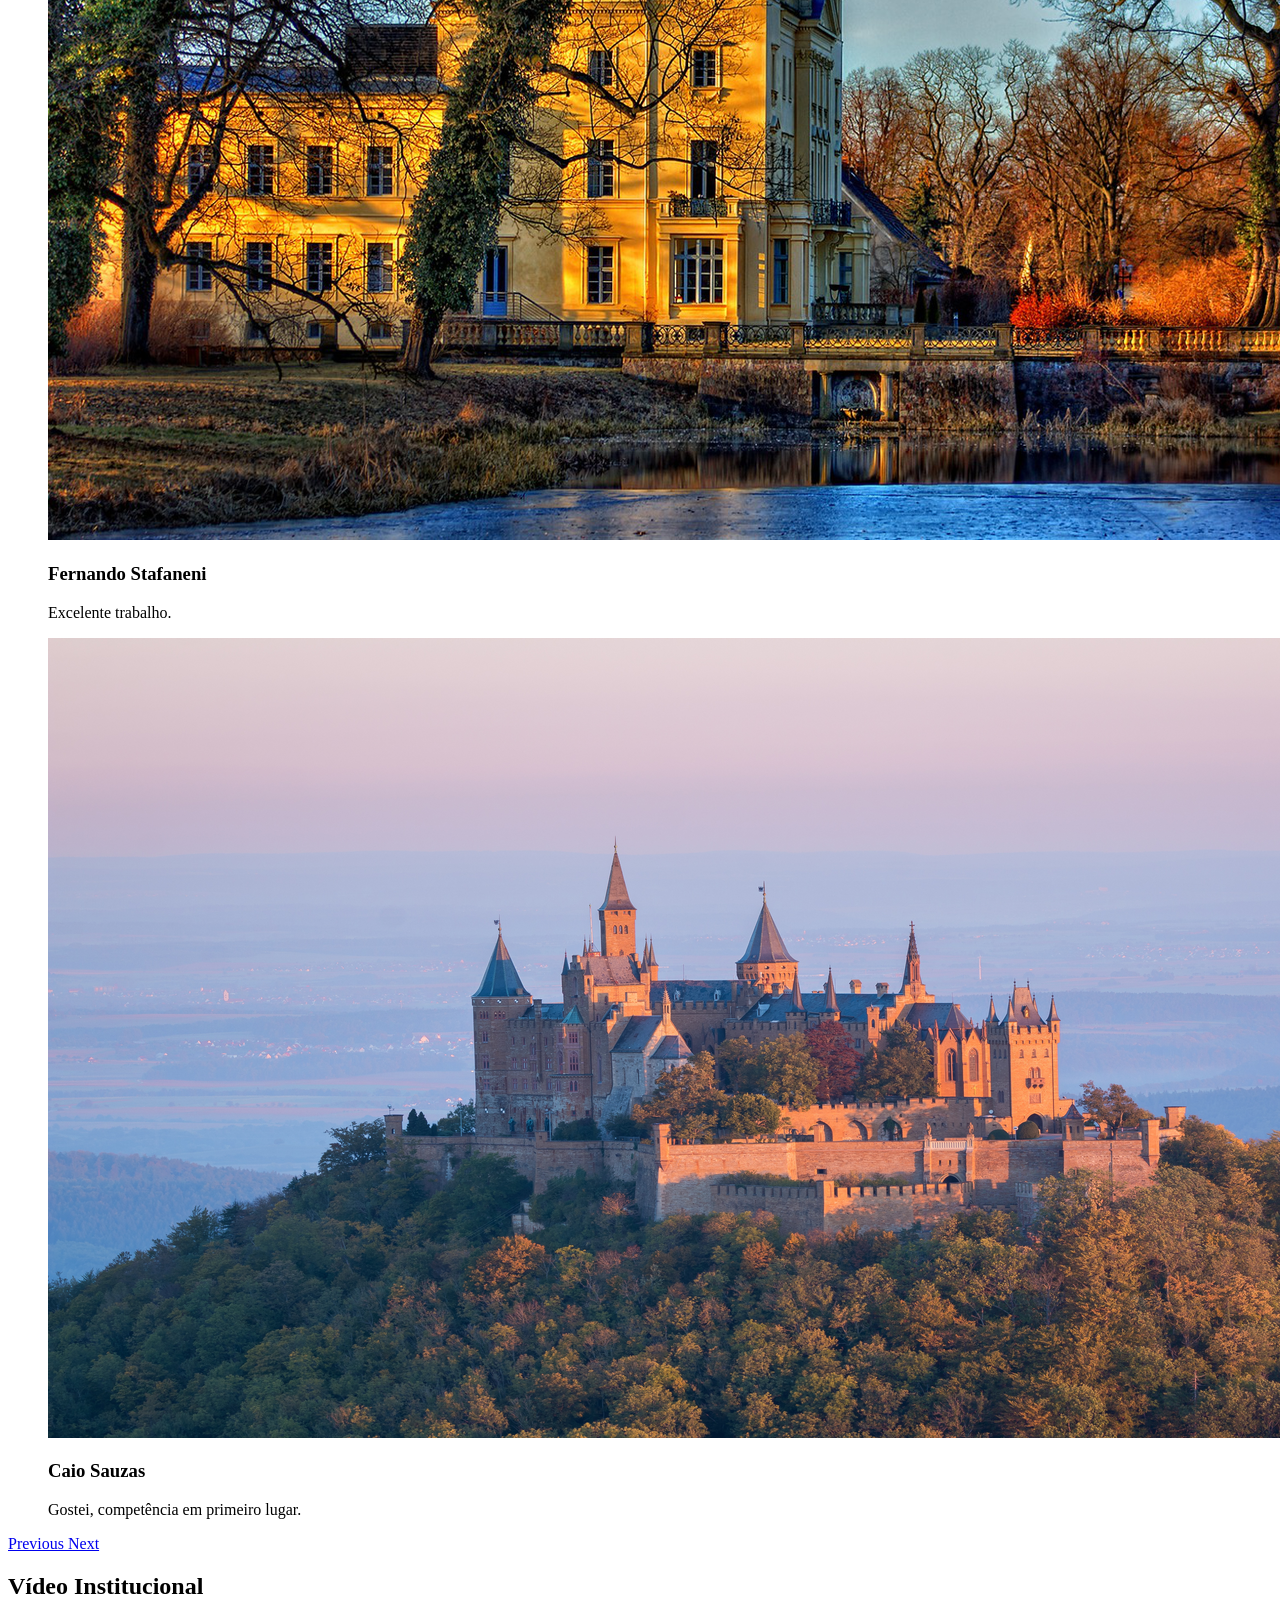
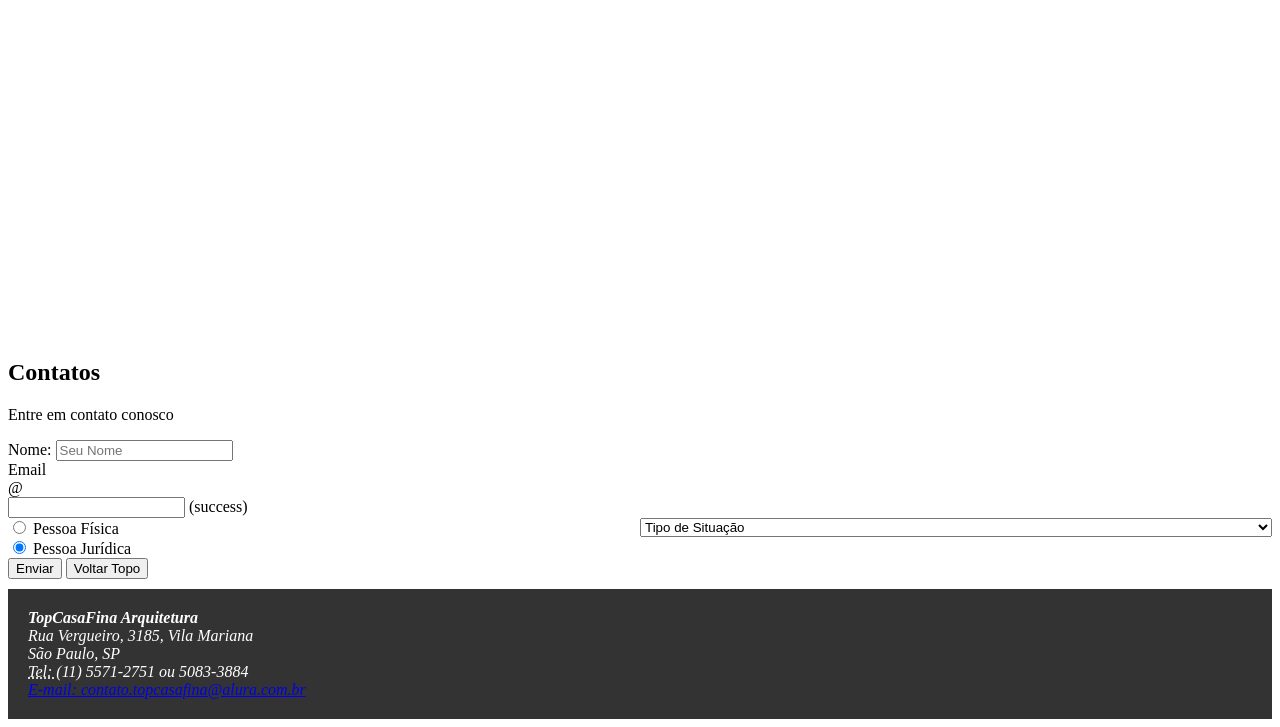
==== commit 3f4ab642: "Implementação do NAV BAR" ====
--- a/index.html
+++ b/index.html
@@ -6,247 +6,295 @@
 	<link rel="stylesheet" type="text/css" href="css/estilos.css">
 	<meta name="viewport" content="width=device-width,initial-scale=1">
 
-	<title></title>
+	<title>TopCasaFina Arquitetura</title>
 
 </head>
-	<body>
-		<section class="container">
-			<h2> Sobre nós </h2>
-			<img class="img-responsive" src="img/empresa.jpg">
-			<div class="panel-group" id="painel-sobre">
-				<div class="panel panel-default" >
-
-							<div class="panel-heading">
-								<h3 class="painel-title" data-toggle="collapse" data-target ="#primeiro-paragrafo" data-parent="#painel-sobre">Desde 1935</h3>		
-							</div>				
-						
-						<div id="primeiro-paragrafo" class="collapse in">
-								 <div class="panel-body">
-									<div class="panel-heading">
-										<p>A TopCasa Fina Arquitetura está no mercado desde... </p>
-									</div>
-								  </div>
+<body>
+	<nav class="navbar navbar-default">	
+		<div class="container">
+
+			<div class="navbar-header">	
+				<button type="button" class="navbar-toggle collapsed" data-toggle="collapse" data-target="#bs-example-navbar-collapse-1" aria-expanded="false">
+
+					<span class="sr-only">Toggle navigation</span>
+					<span class="icon-bar"></span>
+					<span class="icon-bar"></span>
+					<span class="icon-bar"></span>
+
+				</button>
+				<a class="navbar-brand" href="#">TopCasaFina Arquitetura</a>
+			</div>
+
+
+			<div class="collapse navbar-collapse" id="bs-example-navbar-collapse-1">
+				<ul class="nav navbar-nav">
+					<li class="active"><a href="#sobre-nos">Sobre nós </a></li>
+					<li class="active"><a href="#nossos-projetos">Nossos Projetos</a></li>
+					<li class="active"><a href="#depoimentos">Depoimento de Clientes</a></li>
+					<li class="active"><a href="#video-institucional">Vídeo Institucional</a></li>
+					<li class="active"><a href="#contatos">Contatos</a></li>
+
+				</ul>
+			</div>	
+		</div>
+	</nav>	
+
+
+	<section class="container">
+		<h2 id="sobre-nos"> Sobre nós </h2>
+		<img class="img-responsive" src="img/empresa.jpg">
+		<div class="panel-group" id="painel-sobre">
+			<div class="panel panel-default" >
+
+				<div class="panel-heading">
+					<h3 class="painel-title" data-toggle="collapse" data-target ="#primeiro-paragrafo" data-parent="#painel-sobre">Desde 1935</h3>		
+				</div>				
+
+				<div id="primeiro-paragrafo" class="collapse in">
+					<div class="panel-body">
+						<div class="panel-heading">
+							<p>A TopCasa Fina Arquitetura está no mercado desde... </p>
 						</div>
-						
-
-							<div class="panel-heading">	  
-						    	<h3 class="painel-title" data-toggle="collapse" data-target ="#segundo-paragrafo" data-parent="#painel-sobre">Preços acessíveis</h3>
-							</div>
-
-						<div id="segundo-paragrafo" class="collapse in">
-							    <div class="panel-body">
-									<div class="panel-heading">
-							    		  <p>Preços a partir de R$ 1000,00.</p>
-							    	</div>	
-							    </div>
-						</div>    
-
-							<div class="panel-heading">	 
-						    	<h3 class="painel-title" data-toggle="collapse" data-target ="#terceiro-paragrafo" data-parent="#painel-sobre">Alegria em colaborar para um mundo mais bonito</h3>
-						    </div>	
-
-						<div id="terceiro-paragrafo" class="collapse in">    
-		  					<div class="panel-body">
-								<div class="panel-heading">
-								      <p>Trazendo alegria para a vida das pessoas que tem dinheiro para gastar.</p>
-								</div>
-							</div>
+					</div>
+				</div>
+
+
+				<div class="panel-heading">	  
+					<h3 class="painel-title" data-toggle="collapse" data-target ="#segundo-paragrafo" data-parent="#painel-sobre">Preços acessíveis</h3>
+				</div>
+
+				<div id="segundo-paragrafo" class="collapse in">
+					<div class="panel-body">
+						<div class="panel-heading">
+							<p>Preços a partir de R$ 1000,00.</p>
 						</div>	
-			    </div>
-			</div>
-		</section>
-
-		<div class="jumbotron">
-			<div class="container">
-				<h3>Mais de 300 prêmios em design e em conforto.</h3>
-				<p>Mais de 5 milhões de clientes satisfeitos em todo o mundo.</p>
-			</div>
-		</div>
-<!-- Inicio parte de projetos -->
-		<section class="container">
-			<div>
-				<h2>Nossos Projetos</h2>
-			</div>
-
-			<figure class="thumbnail">
-		      <img class="img-responsive" src="img/castelo.jpg" alt="Casa castelo">
-			      <figcaption class="caption">
-
-			        <h3>Casa castelo</h3>
-
-				      <p>A Casa Castelo é o último lançamento da TopCasaFina Arquitetura, feita para um monge.</p>
-				        
-			      </figcaption> 
-		    </figure>
-
-			<figure class="thumbnail">
-		      <img class="img-responsive" src="img/casa-lago.png" alt="Casa Lago">
-			      <figcaption class="caption">
-
-			        <h3>Casa Lago</h3>
-				      <p>A Casa do Lago foi lar de inúmeras pessoas que conheciam o presidente da época.</p>
-
-			      </figcaption> 
-		    </figure>
-
-
-			<figure class="thumbnail">
-		      <img class="img-responsive" src="img/mercado-marapira.png" alt="Casa castelo">
-			      <figcaption class="caption">
-
-			        <h3>Mercado Marapira</h3>
-						<p>O mercado Marapira foi projetado nos mínimos detalhes na arquitetura baseada em frutas.</p>
-				        
-			      </figcaption> 
-		    </figure>
-
-		    <figure class="thumbnail">
-		      <img class="img-responsive" src="img/palacio-dionisio.png" alt="Palacio Dionisio">
-			      <figcaption class="caption">
-
-			        <h3>Palácio Dionísio</h3>
-						<p>O palácio Dionísio foi eleito pela revista 'Grandes palácios' como o palácio mais lindo do mundo.</p>
-				        
-			      </figcaption> 
-		    </figure>
-
-		      <figure class="thumbnail">
-		      <img class="img-responsive" src="img/residencia-ludi.png" alt="Residencia Ludi">
-			      <figcaption class="caption">
-
-			       <h3>Residência Ludi</h3>
-						<p>A residência Ludi foi projetada para ser a mais bela casa de São Paulo pela revista Housing.</p>
-				        
-			      </figcaption> 
-		    </figure>
-
-		</section>
-<!-- Fim a parte de projetos . -->
-
-
-
-<!--Inicio da parte de carrossel. -->
-<section>
-		<h2 class="depoimentos-cliente">Depoimento de Clientes</h2>
+					</div>
+				</div>    
+
+				<div class="panel-heading">	 
+					<h3 class="painel-title" data-toggle="collapse" data-target ="#terceiro-paragrafo" data-parent="#painel-sobre">Alegria em colaborar para um mundo mais bonito</h3>
+				</div>	
+
+				<div id="terceiro-paragrafo" class="collapse in">    
+					<div class="panel-body">
+						<div class="panel-heading">
+							<p>Trazendo alegria para a vida das pessoas que tem dinheiro para gastar.</p>
+						</div>
+					</div>
+				</div>	
+			</div>
+		</div>
+	</section>
+
+	<div class="jumbotron">
+		<div class="container">
+			<h3>Mais de 300 prêmios em design e em conforto.</h3>
+			<p>Mais de 5 milhões de clientes satisfeitos em todo o mundo.</p>
+		</div>
+	</div>
+	<!-- Inicio parte de projetos -->
+	<section class="container">
+		<div>
+			<h2 id="nossos-projetos">Nossos Projetos</h2>
+		</div>
+
+		<figure class="thumbnail">
+			<img class="img-responsive" src="img/castelo.jpg" alt="Casa castelo">
+			<figcaption class="caption">
+
+				<h3>Casa castelo</h3>
+
+				<p>A Casa Castelo é o último lançamento da TopCasaFina Arquitetura, feita para um monge.</p>
+
+			</figcaption> 
+		</figure>
+
+		<figure class="thumbnail">
+			<img class="img-responsive" src="img/casa-lago.png" alt="Casa Lago">
+			<figcaption class="caption">
+
+				<h3>Casa Lago</h3>
+				<p>A Casa do Lago foi lar de inúmeras pessoas que conheciam o presidente da época.</p>
+
+			</figcaption> 
+		</figure>
+
+
+		<figure class="thumbnail">
+			<img class="img-responsive" src="img/mercado-marapira.png" alt="Casa castelo">
+			<figcaption class="caption">
+
+				<h3>Mercado Marapira</h3>
+				<p>O mercado Marapira foi projetado nos mínimos detalhes na arquitetura baseada em frutas.</p>
+
+			</figcaption> 
+		</figure>
+
+		<figure class="thumbnail">
+			<img class="img-responsive" src="img/palacio-dionisio.png" alt="Palacio Dionisio">
+			<figcaption class="caption">
+
+				<h3>Palácio Dionísio</h3>
+				<p>O palácio Dionísio foi eleito pela revista 'Grandes palácios' como o palácio mais lindo do mundo.</p>
+
+			</figcaption> 
+		</figure>
+
+		<figure class="thumbnail">
+			<img class="img-responsive" src="img/residencia-ludi.png" alt="Residencia Ludi">
+			<figcaption class="caption">
+
+				<h3>Residência Ludi</h3>
+				<p>A residência Ludi foi projetada para ser a mais bela casa de São Paulo pela revista Housing.</p>
+
+			</figcaption> 
+		</figure>
+
+	</section>
+	<!-- Fim a parte de projetos . -->
+
+
+
+	<!--Inicio da parte de carrossel. -->
+	<section>
+		<h2 class="depoimentos-cliente" id="depoimentos">Depoimento de Clientes</h2>
 
 		<div id="carousel-example-generic" class="carousel slide" data-ride="carousel">
-		  <!-- Indicators -->
-		  <ol class="carousel-indicators">
-		    <li data-target="#carousel-example-generic" data-slide-to="0" class="active"></li>
-		    <li data-target="#carousel-example-generic" data-slide-to="1"></li>
-		    <li data-target="#carousel-example-generic" data-slide-to="2"></li>
-		  </ol>
-
-		  <!-- Wrapper for slides -->
-		  <div class="carousel-inner" role="listbox">
-			    <figure class="item active">
-				      <img src="img\depoimentos\projetos0.png" alt="Depoimentois cliente">
-					      <figcaption class="carousel-caption">
-						        <h3> Yuri Padilha </h3>
-								<p> Gostei muito e rápido o serviço.</p>      
-						  </figcaption>
-			    </figure>
+			<!-- Indicators -->
+			<ol class="carousel-indicators">
+				<li data-target="#carousel-example-generic" data-slide-to="0" class="active"></li>
+				<li data-target="#carousel-example-generic" data-slide-to="1"></li>
+				<li data-target="#carousel-example-generic" data-slide-to="2"></li>
+			</ol>
+
+			<!-- Wrapper for slides -->
+			<div class="carousel-inner" role="listbox">
+				<figure class="item active">
+					<img src="img\depoimentos\projetos0.png" alt="Depoimentois cliente">
+					<figcaption class="carousel-caption">
+						<h3> Yuri Padilha </h3>
+						<p> Gostei muito e rápido o serviço.</p>      
+					</figcaption>
+				</figure>
 				<figure class="item">
-				      <img src="img\depoimentos\projetos1.png" alt="Depoimentois cliente">
-						     <figcaption class="carousel-caption">
-						        		<h3> Fernando Stafaneni </h3>
-										<p>Excelente trabalho. </p>     
-							  </figcaption> 
+					<img src="img\depoimentos\projetos1.png" alt="Depoimentois cliente">
+					<figcaption class="carousel-caption">
+						<h3> Fernando Stafaneni </h3>
+						<p>Excelente trabalho. </p>     
+					</figcaption> 
 				</figure>
 
-					 <figure class="item">
-					      <img src="img\depoimentos\projetos2.png" alt="Depoimentois cliente">
-							      <figcaption class="carousel-caption">
-										   <h3>Caio Sauzas	</h3>
-										   <p>Gostei, competência em primeiro lugar.</p>
-					              </figcaption>
-
-				     </figure>
-
-				</div>
-
-					  <!-- Controls -->
-					  <a class="left carousel-control" href="#carousel-example-generic" role="button" data-slide="prev">
-					    <span class="glyphicon glyphicon-chevron-left" aria-hidden="true"></span>
-					    <span class="sr-only">Previous</span>
-					  </a>
-					  <a class="right carousel-control" href="#carousel-example-generic" role="button" data-slide="next">
-					    <span class="glyphicon glyphicon-chevron-right" aria-hidden="true"></span>
-					    <span class="sr-only">Next</span>
-					  </a>
-		</div>
-</section>
-<!--Final da parte de carrossel. -->
-
-<section class="container">
-    <h2>Vídeo Institucional</h2>
-    <div class="embed-responsive embed-responsive-16by9">
-	<iframe width="560" height="315" src="https://www.youtube.com/embed/i_3Pv1AygeI" frameborder="0" allowfullscreen></iframe>
-            </div>
-</section>
-
- 
-<!-- Fomulario Contatos-->
-
-
-<section>
-	<h2>Contatos</h2>
-	<p>Entre em contato conosco</p>
+				<figure class="item">
+					<img src="img\depoimentos\projetos2.png" alt="Depoimentois cliente">
+					<figcaption class="carousel-caption">
+						<h3>Caio Sauzas	</h3>
+						<p>Gostei, competência em primeiro lugar.</p>
+					</figcaption>
+
+				</figure>
+
+			</div>
+
+			<!-- Controls -->
+			<a class="left carousel-control" href="#carousel-example-generic" role="button" data-slide="prev">
+				<span class="glyphicon glyphicon-chevron-left" aria-hidden="true"></span>
+				<span class="sr-only">Previous</span>
+			</a>
+			<a class="right carousel-control" href="#carousel-example-generic" role="button" data-slide="next">
+				<span class="glyphicon glyphicon-chevron-right" aria-hidden="true"></span>
+				<span class="sr-only">Next</span>
+			</a>
+		</div>
+	</section>
+	<!--Final da parte de carrossel. -->
+
+	<section class="container">
+		<h2 id="video-institucional">Vídeo Institucional</h2>
+		<div class="embed-responsive embed-responsive-16by9">
+			<iframe width="560" height="315" src="https://www.youtube.com/embed/i_3Pv1AygeI" frameborder="0" allowfullscreen></iframe>
+		</div>
+	</section>
+
+
+	<!-- Fomulario Contatos-->
+
+
+	<section class="container">
+		<h2 id="contatos">Contatos</h2>
+		<p>Entre em contato conosco</p>
 
 		<form>
 			<div class="form-group">
 				<label for="contato-name">Nome:</label>
-					<input class="form-control" id="contato-name" type="text" placeholder="Seu Nome">			  
+				<input class="form-control" id="contato-name" type="text" placeholder="Seu Nome">			  
 			</div>
 		</form>
 
 		<form>
 			<div class="form-group">
-			    <label for="contato-email" for="inputSuccess3">Email</label>
-			    <div class="input-group">
-			            <div class="input-group-addon">@</div>
-			            <input type="email" class="form-control" id="contato-email" id="inputSuccess3" aria-describedby="inputSuccess3Status">
-				            <span class="glyphicon glyphicon-ok form-control-feedback" aria-hidden="true"></span>
-	     					<span id="inputSuccess3Status" class="sr-only">(success)</span>
-
-			    </div>
+				<label for="contato-email" for="inputSuccess3">Email</label>
+				<div class="input-group">
+					<div class="input-group-addon">@</div>
+					<input type="email" class="form-control" id="contato-email" id="inputSuccess3" aria-describedby="inputSuccess3Status">
+					<span class="glyphicon glyphicon-ok form-control-feedback" aria-hidden="true"></span>
+					<span id="inputSuccess3Status" class="sr-only">(success)</span>
+
+				</div>
 			</div>
 		</form>
 
 
 		<form>
 			<div class="grupo-radio">
-    <div class="radio">
-        <label>
-            <input type="radio" name="tipo-pessoa" checked> 
-            Pessoa Física
-        </label>
-    </div>
-    <div class="radio">
-        <label>
-            <input type="radio" name="tipo-pessoa" checked> 
-            Pessoa Jurídica
-        </label>
-    </div>
+				<div class="radio">
+					<label>
+						<input type="radio" name="tipo-pessoa" checked> 
+						Pessoa Física
+					</label>
+				</div>
+				<div class="radio">
+					<label>
+						<input type="radio" name="tipo-pessoa" checked> 
+						Pessoa Jurídica
+					</label>
+				</div>
 </div><!--  
 
-			--><select class=" contato-select form-control">
-
-					<option disabled selected >Tipo de Situação</option>
-		    		<option>Casa</option>
-		    		<option>Apartamento</option>
-		    		<option>Mansão</option>
-
-			</select>
-
-			<button type="submit" class="btn btn-primary ">Enviar</button>
-			
-
-	</form>
+--><select class=" contato-select form-control">
+
+	<option disabled selected >Tipo de Situação</option>
+	<option>Casa</option>
+	<option>Apartamento</option>
+	<option>Mansão</option>
+
+</select>
+
+<div>
+	<button type="submit" class="btn btn-primary " class="enviar-button">Enviar</button>
+
+	<button type="submit" class="btn btn-primary " class="voltar-button">Voltar Topo</button>
+</div>
+
+</form>
+
+<footer>
+	<address>
+		
+		<strong> TopCasaFina Arquitetura</strong><br>
+		Rua Vergueiro, 3185, Vila Mariana<br>
+		São Paulo, SP<br>
+		<abbr title="Phone"> Tel: </abbr>  (11) 5571-2751 ou 5083-3884<br>
+	</address>
+
+	<address>
+		<a href="mailto:#"> E-mail: contato.topcasafina@alura.com.br</a>
+	</address>
+
+</footer>
 
 
 <!-- import JavaScript -->
-		<script src= "jquery.js"></script>
-		<script src="bootstrap/js/bootstrap.min.js" ></script>
-	</body>
+<script src= "jquery.js"></script>
+<script src="bootstrap/js/bootstrap.min.js" ></script>
+</body>
 </html>
--- a/css/estilos.css
+++ b/css/estilos.css
@@ -28,7 +28,23 @@
 	margin-top: 0px;
 
 }
-.alinhar-centro{
+footer{
+background-color: #333;
+color: #fff;
+padding: 20px;
+margin-top: 10px;
 
+}
+
+footer address:last-child{
+	margin-bottom: 0px;
+}
+
+
+
+.enviar-button,
+.voltar-button{
 	width: 50%;
+	display: inline-block;
+	vertical-align: top;
 }
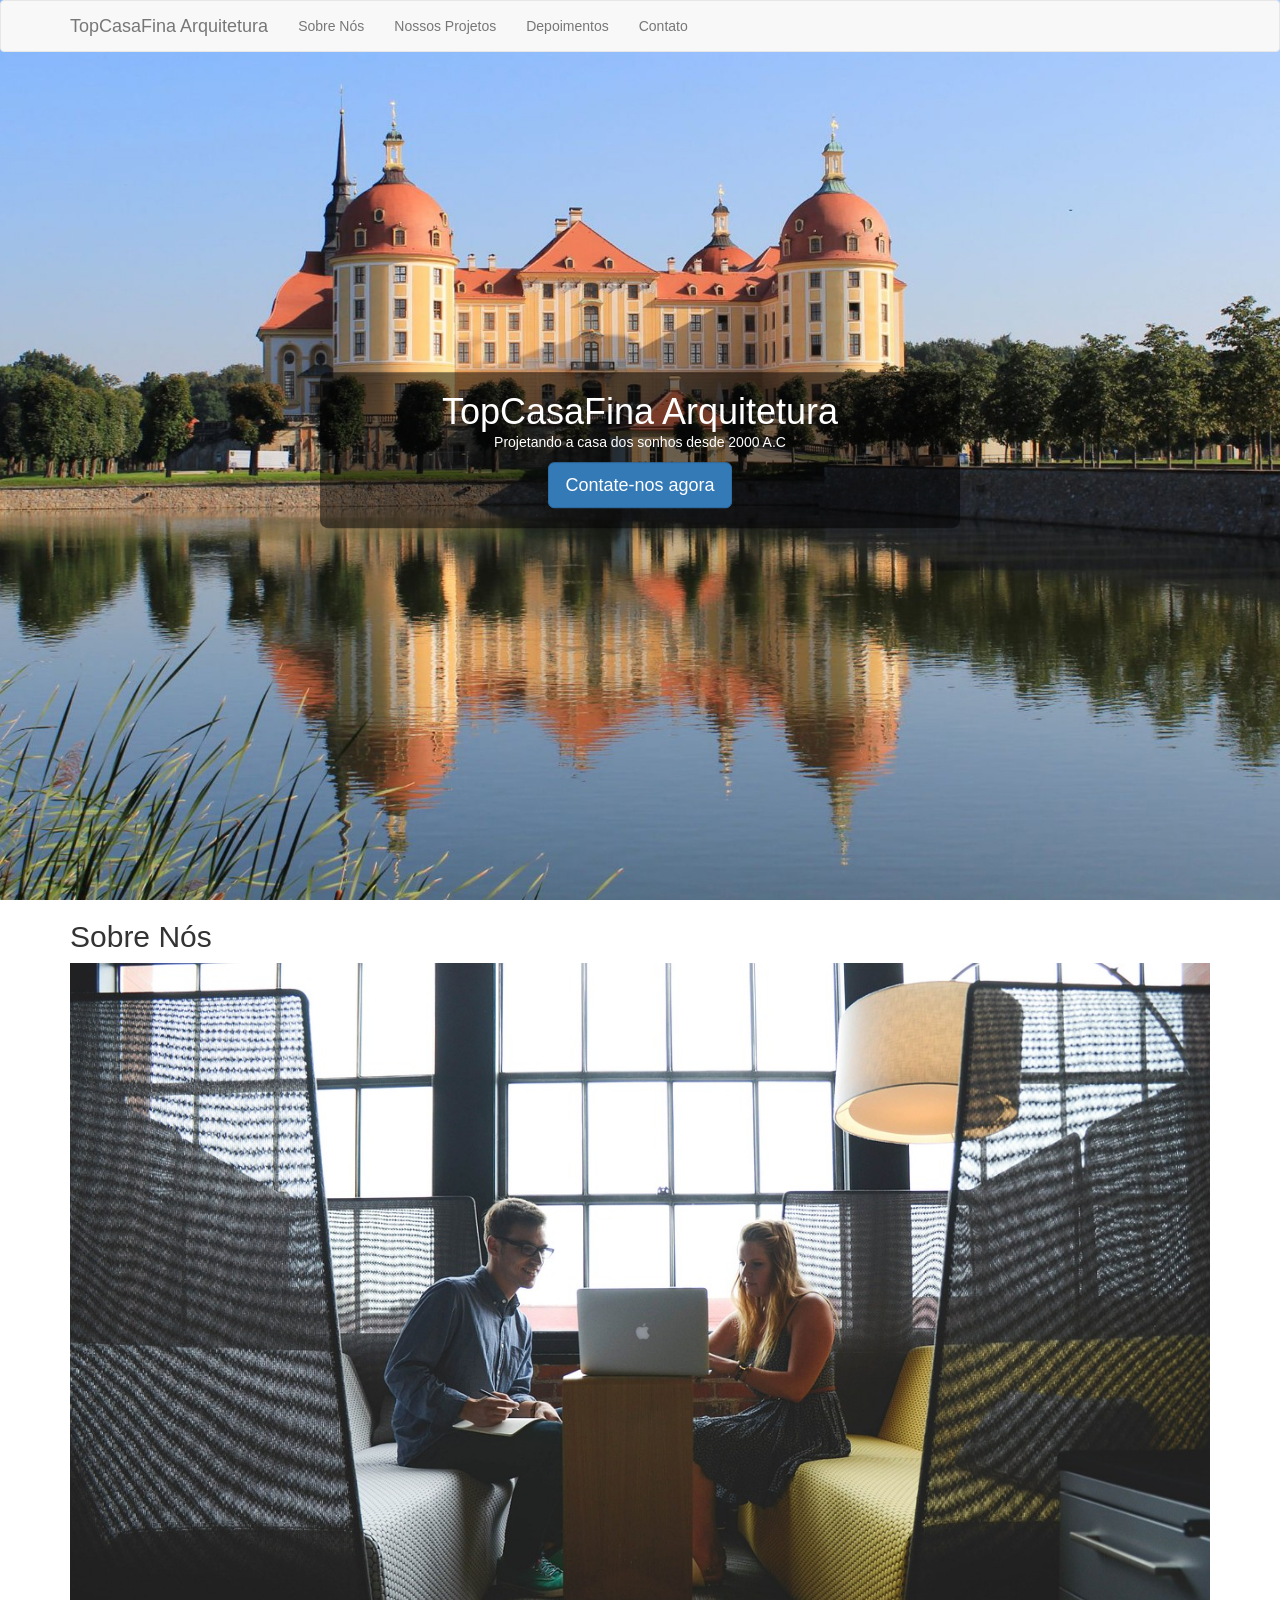
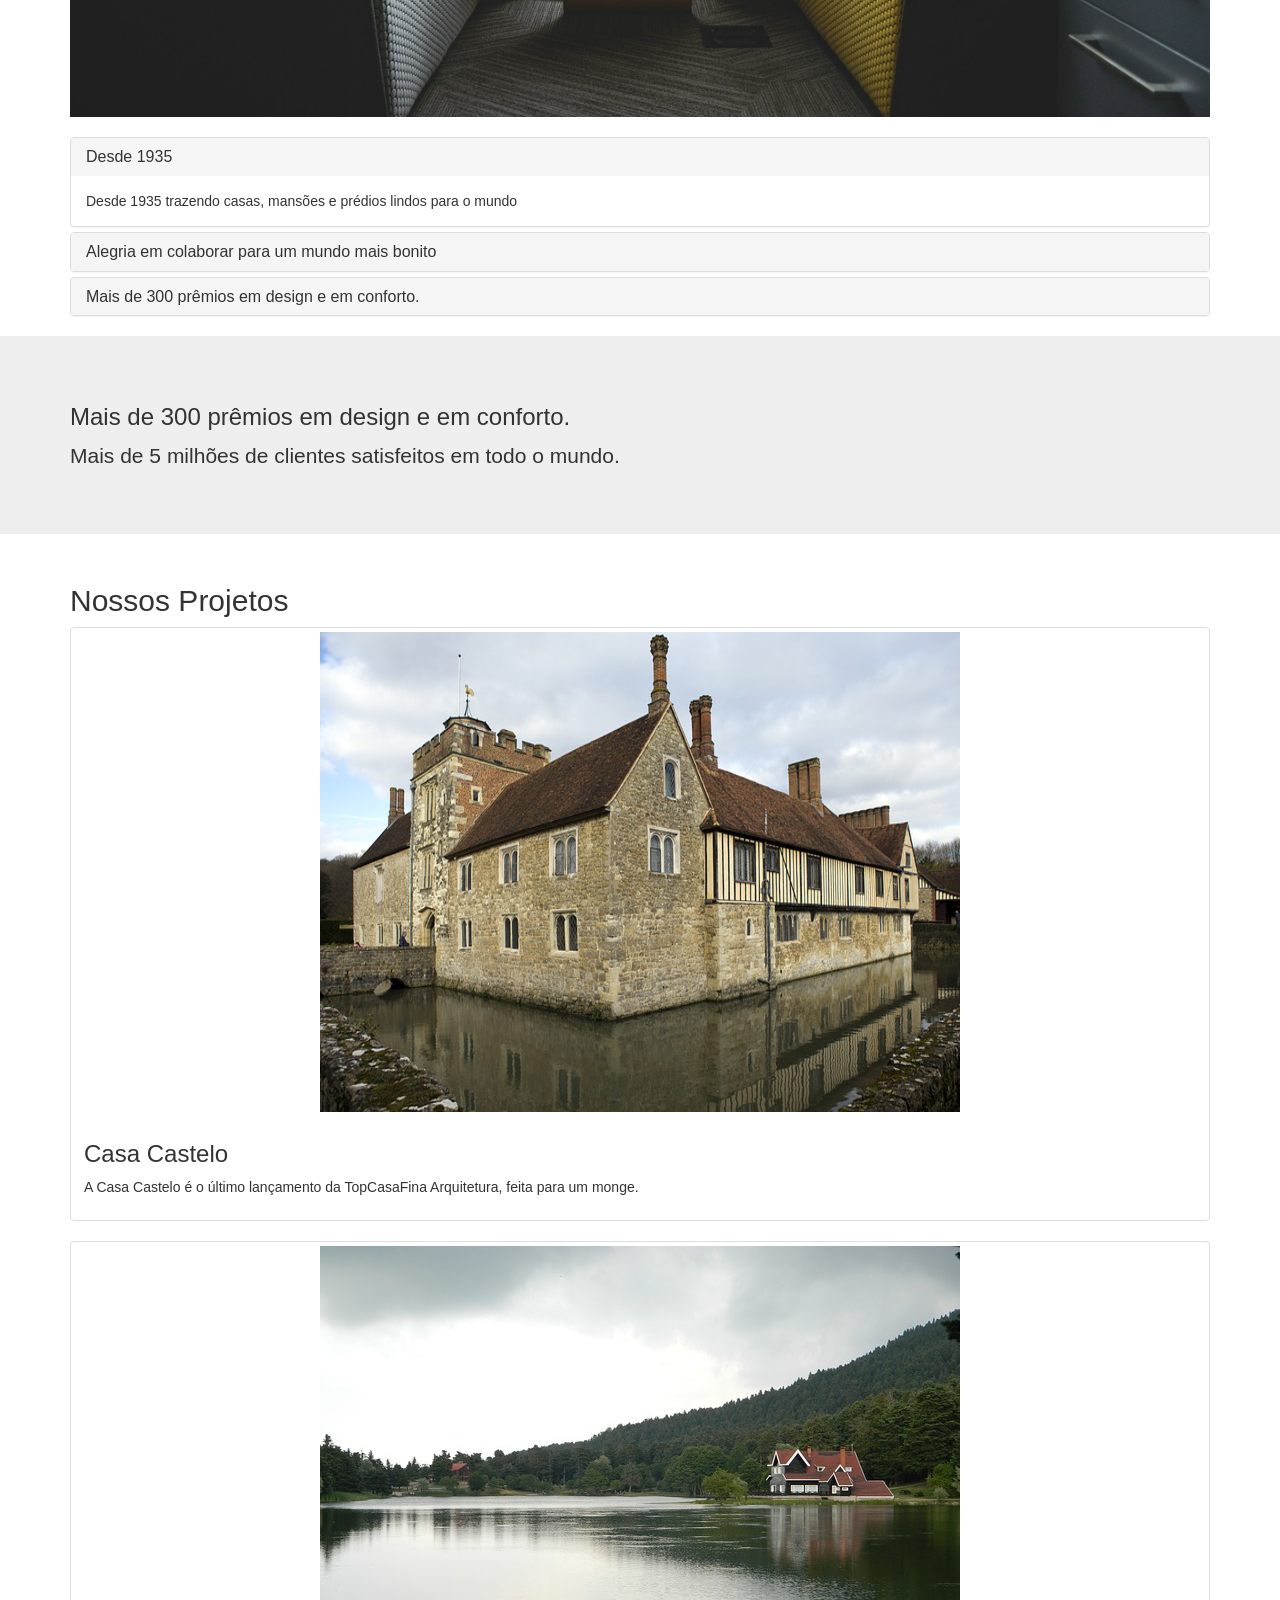
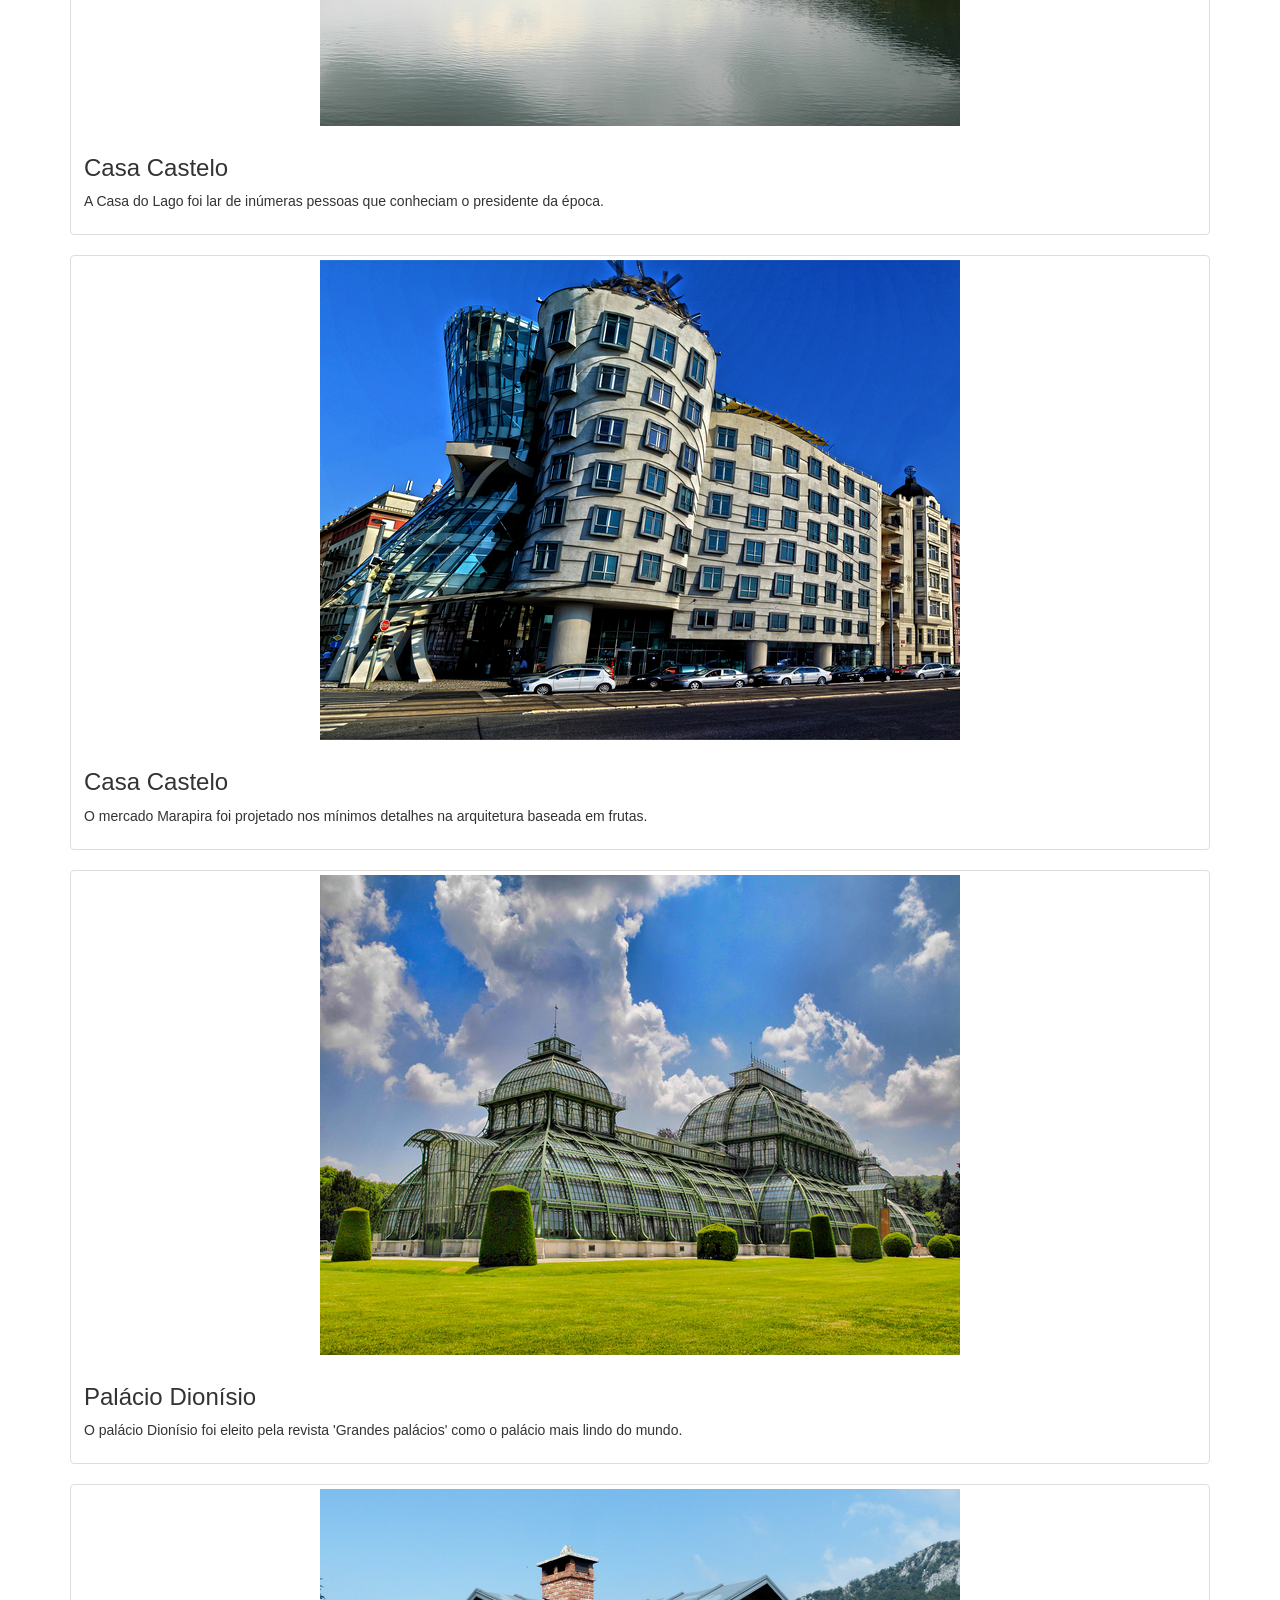
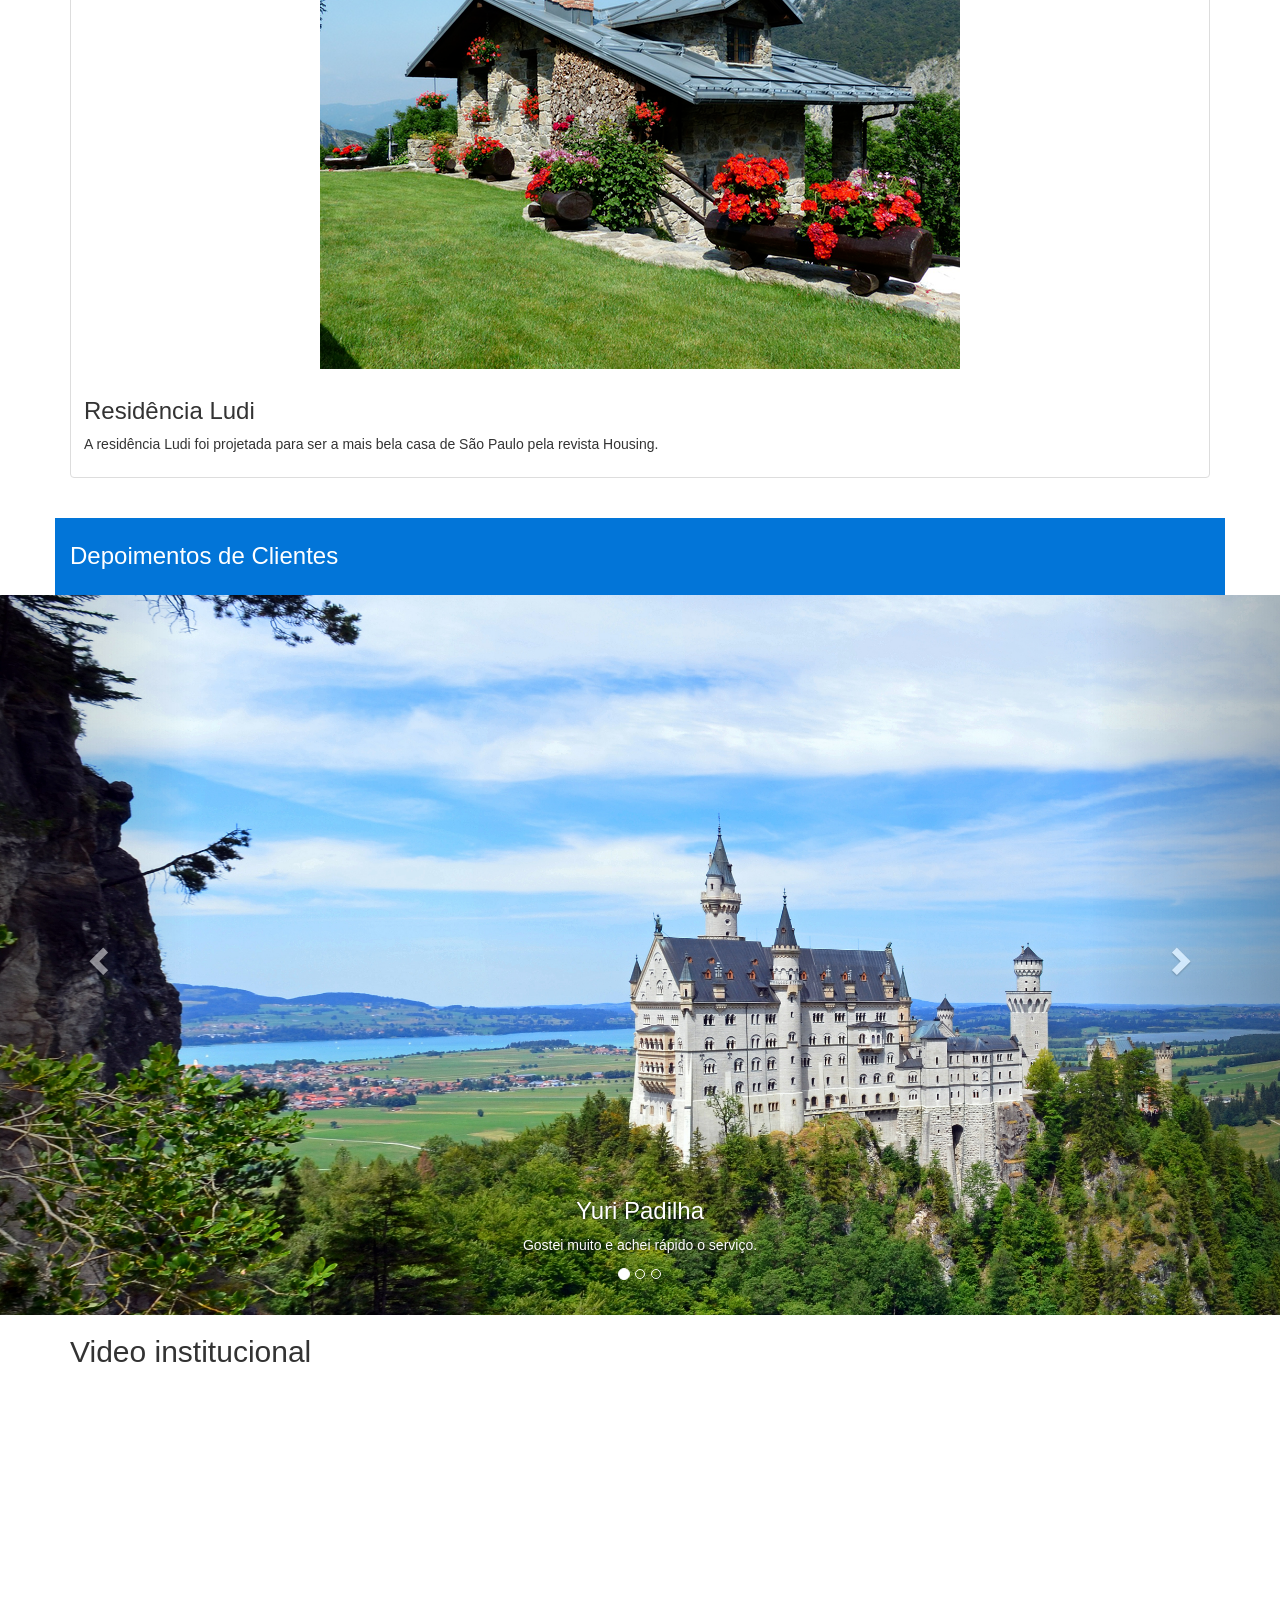
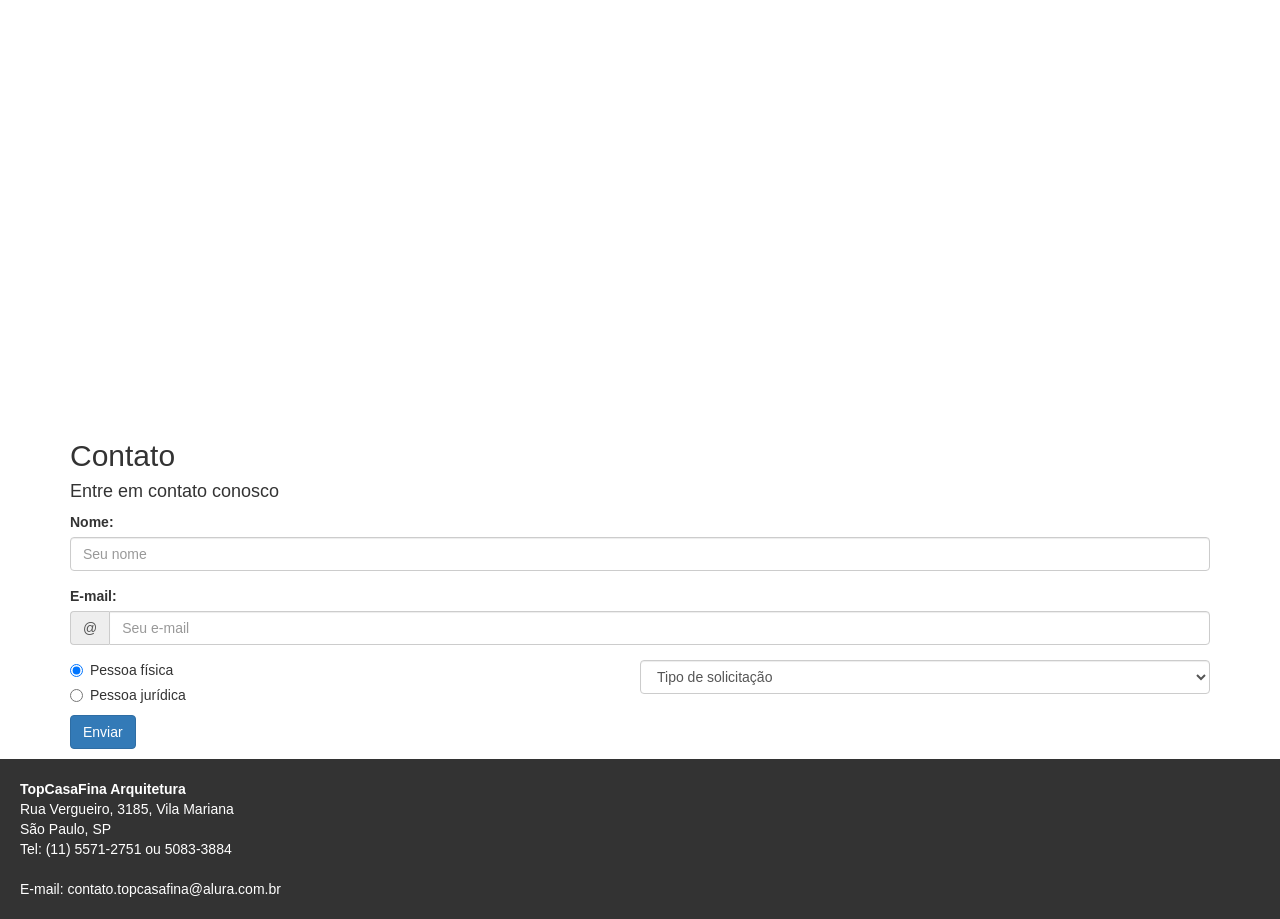
==== commit 8cdd4a49: "Atualização do index Atualização do index" ====
--- a/index.html
+++ b/index.html
@@ -1,89 +1,89 @@
-<!DOCTYPE html>
+<!doctype html>
 <html>
 <head>
-	<meta charset="utf-8">
-	<link rel="stylesheet" type="text/css" href="bootstrap/css/bootstrap.min.css">
-	<link rel="stylesheet" type="text/css" href="css/estilos.css">
-	<meta name="viewport" content="width=device-width,initial-scale=1">
-
-	<title>TopCasaFina Arquitetura</title>
-
+		<meta charset="utf-8">
+		<meta name="viewport" content="width=device-width, initial-scale=1">
+		<link rel="stylesheet" href="bootstrap/css/bootstrap.min.css">
+		<link rel="stylesheet" href="estilos.css">
 </head>
 <body>
-	<nav class="navbar navbar-default">	
-		<div class="container">
-
-			<div class="navbar-header">	
-				<button type="button" class="navbar-toggle collapsed" data-toggle="collapse" data-target="#bs-example-navbar-collapse-1" aria-expanded="false">
-
-					<span class="sr-only">Toggle navigation</span>
-					<span class="icon-bar"></span>
-					<span class="icon-bar"></span>
-					<span class="icon-bar"></span>
-
-				</button>
-				<a class="navbar-brand" href="#">TopCasaFina Arquitetura</a>
-			</div>
-
-
-			<div class="collapse navbar-collapse" id="bs-example-navbar-collapse-1">
-				<ul class="nav navbar-nav">
-					<li class="active"><a href="#sobre-nos">Sobre nós </a></li>
-					<li class="active"><a href="#nossos-projetos">Nossos Projetos</a></li>
-					<li class="active"><a href="#depoimentos">Depoimento de Clientes</a></li>
-					<li class="active"><a href="#video-institucional">Vídeo Institucional</a></li>
-					<li class="active"><a href="#contatos">Contatos</a></li>
-
-				</ul>
-			</div>	
-		</div>
-	</nav>	
-
-
-	<section class="container">
-		<h2 id="sobre-nos"> Sobre nós </h2>
-		<img class="img-responsive" src="img/empresa.jpg">
-		<div class="panel-group" id="painel-sobre">
-			<div class="panel panel-default" >
-
-				<div class="panel-heading">
-					<h3 class="painel-title" data-toggle="collapse" data-target ="#primeiro-paragrafo" data-parent="#painel-sobre">Desde 1935</h3>		
-				</div>				
-
-				<div id="primeiro-paragrafo" class="collapse in">
+		
+	<header>
+		<nav class="navbar navbar-default">
+			<div class="container">
+
+				<div class="navbar-header">
+					<button type="button" class="navbar-toggle collapsed" data-toggle="collapse" data-target="#collapse-navbar" aria-expanded="false">
+						<span class="sr-only">Toggle navigation</span>
+						<span class="icon-bar"></span>
+						<span class="icon-bar"></span>
+						<span class="icon-bar"></span>
+					</button>
+
+					<a class="navbar-brand" href="#">TopCasaFina Arquitetura</a>
+				</div>
+
+				<div class="collapse navbar-collapse" id="collapse-navbar">
+					<ul class="nav navbar-nav">
+						<li><a href="#sobre-nos">Sobre Nós</a></li>
+						<li><a href="#nossos-projetos">Nossos Projetos</a></li>
+						<li><a href="#depoimentos">Depoimentos</a></li>
+						<li><a href="#contato">Contato</a></li>
+					</ul>
+				</div>
+			</div>
+		</nav><!--
+
+		--><div class="topCasaFina-banner">
+		    <h1>TopCasaFina Arquitetura</h1>
+			    <p>Projetando a casa dos sonhos desde 2000 A.C</p>
+			    	<a href="#contato" class="btn btn-primary btn-lg"> Contate-nos agora</a>
+	    </div>
+
+	</header>
+
+	<section id="sobre-nos" class="container">
+		<h2>Sobre Nós</h2>
+		<img class="img-responsive" src="img/empresa.jpg" alt="">
+
+		<div class="panel-group" id="paineis-sobre">
+			<div class="panel panel-default">
+				<div class="panel-heading" data-toggle="collapse" data-target="#primeiro-paragrafo" data-parent="#paineis-sobre">
+					<h3 class="panel-title">Desde 1935</h3>
+				</div>
+
+				<div class="collapse in" id="primeiro-paragrafo">
 					<div class="panel-body">
-						<div class="panel-heading">
-							<p>A TopCasa Fina Arquitetura está no mercado desde... </p>
-						</div>
+						Desde 1935 trazendo casas, mansões e prédios lindos para o mundo
 					</div>
 				</div>
-
-
-				<div class="panel-heading">	  
-					<h3 class="painel-title" data-toggle="collapse" data-target ="#segundo-paragrafo" data-parent="#painel-sobre">Preços acessíveis</h3>
-				</div>
-
-				<div id="segundo-paragrafo" class="collapse in">
+			</div>
+
+			<div class="panel panel-default">
+				<div class="panel-heading" data-toggle="collapse" data-target="#segundo-paragrafo" data-parent="#paineis-sobre">
+					<h3 class="panel-title">Alegria em colaborar para um mundo mais bonito</h3>
+				</div>
+
+				<div id="segundo-paragrafo" class="collapse">
 					<div class="panel-body">
-						<div class="panel-heading">
-							<p>Preços a partir de R$ 1000,00.</p>
-						</div>	
+						Trazendo alegria para a vida das pessoas que tem dinheiro para gastar.
 					</div>
-				</div>    
-
-				<div class="panel-heading">	 
-					<h3 class="painel-title" data-toggle="collapse" data-target ="#terceiro-paragrafo" data-parent="#painel-sobre">Alegria em colaborar para um mundo mais bonito</h3>
-				</div>	
-
-				<div id="terceiro-paragrafo" class="collapse in">    
+				</div>
+			</div>
+
+			<div class="panel panel-default">
+				<div class="panel-heading" data-toggle="collapse" data-target="#terceiro-paragrafo" data-parent="#paineis-sobre">
+					<h3 class="panel-title">Mais de 300 prêmios em design e em conforto.</h3>
+				</div>
+
+				<div id="terceiro-paragrafo" class="collapse">
 					<div class="panel-body">
-						<div class="panel-heading">
-							<p>Trazendo alegria para a vida das pessoas que tem dinheiro para gastar.</p>
-						</div>
+						Mais de 5 milhões de clientes satisfeitos em todo o mundo.
 					</div>
-				</div>	
-			</div>
-		</div>
+				</div>
+			</div>
+		</div>
+
 	</section>
 
 	<div class="jumbotron">
@@ -92,72 +92,64 @@
 			<p>Mais de 5 milhões de clientes satisfeitos em todo o mundo.</p>
 		</div>
 	</div>
-	<!-- Inicio parte de projetos -->
-	<section class="container">
-		<div>
-			<h2 id="nossos-projetos">Nossos Projetos</h2>
-		</div>
-
-		<figure class="thumbnail">
-			<img class="img-responsive" src="img/castelo.jpg" alt="Casa castelo">
-			<figcaption class="caption">
-
-				<h3>Casa castelo</h3>
-
-				<p>A Casa Castelo é o último lançamento da TopCasaFina Arquitetura, feita para um monge.</p>
-
-			</figcaption> 
-		</figure>
-
-		<figure class="thumbnail">
-			<img class="img-responsive" src="img/casa-lago.png" alt="Casa Lago">
-			<figcaption class="caption">
-
-				<h3>Casa Lago</h3>
-				<p>A Casa do Lago foi lar de inúmeras pessoas que conheciam o presidente da época.</p>
-
-			</figcaption> 
-		</figure>
-
-
-		<figure class="thumbnail">
-			<img class="img-responsive" src="img/mercado-marapira.png" alt="Casa castelo">
-			<figcaption class="caption">
-
-				<h3>Mercado Marapira</h3>
-				<p>O mercado Marapira foi projetado nos mínimos detalhes na arquitetura baseada em frutas.</p>
-
-			</figcaption> 
-		</figure>
-
-		<figure class="thumbnail">
-			<img class="img-responsive" src="img/palacio-dionisio.png" alt="Palacio Dionisio">
-			<figcaption class="caption">
-
+
+	<section id="nossos-projetos" class="container">
+		<h2>Nossos Projetos</h2>
+
+		<figure class="thumbnail">
+			<img src="img/projetos/casa-castelo.png" alt="">
+			<figcaption class="caption">
+				<h3>Casa Castelo</h3>
+				<p>
+					A Casa Castelo é o último lançamento da TopCasaFina Arquitetura, feita para um monge.
+				</p>
+			</figcaption>
+		</figure>
+
+		<figure class="thumbnail">
+			<img src="img/projetos/casa-lago.png" alt="">
+			<figcaption class="caption">
+				<h3>Casa Castelo</h3>
+				<p>
+					A Casa do Lago foi lar de inúmeras pessoas que conheciam o presidente da época.
+				</p>
+			</figcaption>
+		</figure>
+
+		<figure class="thumbnail">
+			<img src="img/projetos/mercado-marapira.png" alt="">
+			<figcaption class="caption">
+				<h3>Casa Castelo</h3>
+				<p>
+					O mercado Marapira foi projetado nos mínimos detalhes na arquitetura baseada em frutas.
+				</p>
+			</figcaption>
+		</figure>
+
+		<figure class="thumbnail">
+			<img src="img/projetos/palacio-dionisio.png" alt="">
+			<figcaption class="caption">
 				<h3>Palácio Dionísio</h3>
-				<p>O palácio Dionísio foi eleito pela revista 'Grandes palácios' como o palácio mais lindo do mundo.</p>
-
-			</figcaption> 
-		</figure>
-
-		<figure class="thumbnail">
-			<img class="img-responsive" src="img/residencia-ludi.png" alt="Residencia Ludi">
-			<figcaption class="caption">
-
+				<p>
+					O palácio Dionísio foi eleito pela revista 'Grandes palácios' como o palácio mais lindo do mundo.
+				</p>
+			</figcaption>
+		</figure>
+
+		<figure class="thumbnail">
+			<img src="img/projetos/residencia-ludi.png" alt="">
+			<figcaption class="caption">
 				<h3>Residência Ludi</h3>
-				<p>A residência Ludi foi projetada para ser a mais bela casa de São Paulo pela revista Housing.</p>
-
-			</figcaption> 
-		</figure>
-
-	</section>
-	<!-- Fim a parte de projetos . -->
-
-
-
-	<!--Inicio da parte de carrossel. -->
-	<section>
-		<h2 class="depoimentos-cliente" id="depoimentos">Depoimento de Clientes</h2>
+				<p>
+					A residência Ludi foi projetada para ser a mais bela casa de São Paulo pela revista Housing.
+				</p>
+			</figcaption>
+		</figure>
+	</section>
+
+	<section id="depoimentos">
+
+		<h2 class="container titulo-depoimentos">Depoimentos de Clientes</h2>
 
 		<div id="carousel-example-generic" class="carousel slide" data-ride="carousel">
 			<!-- Indicators -->
@@ -170,32 +162,28 @@
 			<!-- Wrapper for slides -->
 			<div class="carousel-inner" role="listbox">
 				<figure class="item active">
-					<img src="img\depoimentos\projetos0.png" alt="Depoimentois cliente">
+					<img src="img/depoimentos/depoimento1.png" alt="Depoimento 1">
 					<figcaption class="carousel-caption">
-						<h3> Yuri Padilha </h3>
-						<p> Gostei muito e rápido o serviço.</p>      
+						<h3>Yuri Padilha</h3>
+						<p>Gostei muito e achei rápido o serviço.</p>
 					</figcaption>
 				</figure>
 				<figure class="item">
-					<img src="img\depoimentos\projetos1.png" alt="Depoimentois cliente">
+					<img src="img/depoimentos/depoimento2.png" alt="Depoimento 2">
 					<figcaption class="carousel-caption">
-						<h3> Fernando Stafaneni </h3>
-						<p>Excelente trabalho. </p>     
-					</figcaption> 
+						<h3>Fernando Stafaneni</h3>
+						<p>Excelente trabalho.</p>
+					</figcaption>
 				</figure>
-
 				<figure class="item">
-					<img src="img\depoimentos\projetos2.png" alt="Depoimentois cliente">
+					<img src="img/depoimentos/depoimento3.png" alt="Depoimento 3">
 					<figcaption class="carousel-caption">
-						<h3>Caio Sauzas	</h3>
+						<h3>Caio Sauzas</h3>
 						<p>Gostei, competência em primeiro lugar.</p>
 					</figcaption>
-
 				</figure>
-
-			</div>
-
-			<!-- Controls -->
+			</div>
+
 			<a class="left carousel-control" href="#carousel-example-generic" role="button" data-slide="prev">
 				<span class="glyphicon glyphicon-chevron-left" aria-hidden="true"></span>
 				<span class="sr-only">Previous</span>
@@ -206,95 +194,74 @@
 			</a>
 		</div>
 	</section>
-	<!--Final da parte de carrossel. -->
-
-	<section class="container">
-		<h2 id="video-institucional">Vídeo Institucional</h2>
+
+	<section id="video" class="container">
+		<h2>Video institucional</h2>
 		<div class="embed-responsive embed-responsive-16by9">
 			<iframe width="560" height="315" src="https://www.youtube.com/embed/i_3Pv1AygeI" frameborder="0" allowfullscreen></iframe>
 		</div>
 	</section>
 
-
-	<!-- Fomulario Contatos-->
-
-
-	<section class="container">
-		<h2 id="contatos">Contatos</h2>
-		<p>Entre em contato conosco</p>
+	<section id="contato" class="container">
+		<h2>Contato</h2>
+		<h4>Entre em contato conosco</h4>
 
 		<form>
 			<div class="form-group">
-				<label for="contato-name">Nome:</label>
-				<input class="form-control" id="contato-name" type="text" placeholder="Seu Nome">			  
-			</div>
-		</form>
-
-		<form>
+				<label for="contato-nome">Nome:</label>
+				<input id="contato-nome" class="form-control" type="text" placeholder="Seu nome">
+			</div>
+
 			<div class="form-group">
-				<label for="contato-email" for="inputSuccess3">Email</label>
+				<label for="contato-email">E-mail:</label>
 				<div class="input-group">
 					<div class="input-group-addon">@</div>
-					<input type="email" class="form-control" id="contato-email" id="inputSuccess3" aria-describedby="inputSuccess3Status">
-					<span class="glyphicon glyphicon-ok form-control-feedback" aria-hidden="true"></span>
-					<span id="inputSuccess3Status" class="sr-only">(success)</span>
-
-				</div>
-			</div>
-		</form>
-
-
-		<form>
+	      	<input id="contato-email" class="form-control" type="email" placeholder="Seu e-mail">
+      	</div>
+			</div>
+
 			<div class="grupo-radio">
 				<div class="radio">
 					<label>
-						<input type="radio" name="tipo-pessoa" checked> 
-						Pessoa Física
+						<input type="radio" name="tipo-pessoa" value="fisica" checked>
+						Pessoa física
 					</label>
 				</div>
+
 				<div class="radio">
 					<label>
-						<input type="radio" name="tipo-pessoa" checked> 
-						Pessoa Jurídica
+						<input type="radio" name="tipo-pessoa" value="juridica">
+						Pessoa jurídica
 					</label>
 				</div>
-</div><!--  
-
---><select class=" contato-select form-control">
-
-	<option disabled selected >Tipo de Situação</option>
-	<option>Casa</option>
-	<option>Apartamento</option>
-	<option>Mansão</option>
-
-</select>
-
-<div>
-	<button type="submit" class="btn btn-primary " class="enviar-button">Enviar</button>
-
-	<button type="submit" class="btn btn-primary " class="voltar-button">Voltar Topo</button>
-</div>
-
-</form>
-
-<footer>
-	<address>
-		
-		<strong> TopCasaFina Arquitetura</strong><br>
-		Rua Vergueiro, 3185, Vila Mariana<br>
-		São Paulo, SP<br>
-		<abbr title="Phone"> Tel: </abbr>  (11) 5571-2751 ou 5083-3884<br>
-	</address>
-
-	<address>
-		<a href="mailto:#"> E-mail: contato.topcasafina@alura.com.br</a>
-	</address>
-
-</footer>
-
-
-<!-- import JavaScript -->
-<script src= "jquery.js"></script>
-<script src="bootstrap/js/bootstrap.min.js" ></script>
+			</div><!--
+
+			--><select class="contato-select form-control" name="tipo-solicitacao">
+				<option value="" disabled selected>Tipo de solicitação</option>
+			  <option value="casa">Casa</option>
+			  <option value="apartamento">Apartamento</option>
+			  <option value="mansao">Mansão</option>
+			</select>
+
+			<button type="submit" class="btn btn-primary">Enviar</button>
+
+		</form>
+	</section>
+
+	<footer>
+		<address>
+			<strong>TopCasaFina Arquitetura</strong><br>
+			Rua Vergueiro, 3185, Vila Mariana<br>
+			São Paulo, SP<br>
+			Tel: (11) 5571-2751 ou 5083-3884
+		</address>
+		<address>
+			E-mail: contato.topcasafina@alura.com.br
+		</address>
+	</footer>
+
+	<script src="jquery.js"></script>
+	<script src="bootstrap/js/bootstrap.min.js"></script>
+	<script src="navbar-animation/navbar-animation.js"></script>
 </body>
-</html>+</html>
--- a/estilos.css
+++ b/estilos.css
@@ -0,0 +1,66 @@
+#paineis-sobre {
+	margin-top: 20px;
+}
+
+body,
+html{
+	height: 100%;
+}
+
+header h1{
+    margin-top: 0;
+    margin-bottom: 0;
+  }
+
+header{
+	background-image: url(img/castelo.jpg);
+	background-size: cover;
+	background-position: center;
+	height: 100%;
+	position: relative;
+}
+
+.topCasaFina-banner {
+    color: #FFF;
+    text-align: center;
+    background-color: rgba(0, 0, 0, 0.5);
+    Padding: 20px;
+    width:50%;
+    border-radius: 8px;
+    position: absolute;
+    top: 50%;
+    left: 50%;
+    transform: translate(-50%, -50%);
+    transition: 0.3s;
+}
+
+.titulo-depoimentos {
+	background-color: #0275D8;
+	padding-top: 25px;
+	padding-bottom: 25px;
+	color: #FFF;
+	margin-bottom: 0;
+	font-size: 24px;
+}
+
+.contato-select,
+.grupo-radio {
+	display: inline-block;
+	width: 50%;
+	vertical-align: top;
+}
+
+.grupo-radio .radio:first-child {
+	margin-top: 0;
+}
+
+footer {
+	background-color: #333;
+	color: #FFF;
+	padding: 20px;
+	margin-top: 10px;
+}
+
+footer address:last-child {
+	margin-bottom: 0;
+}
